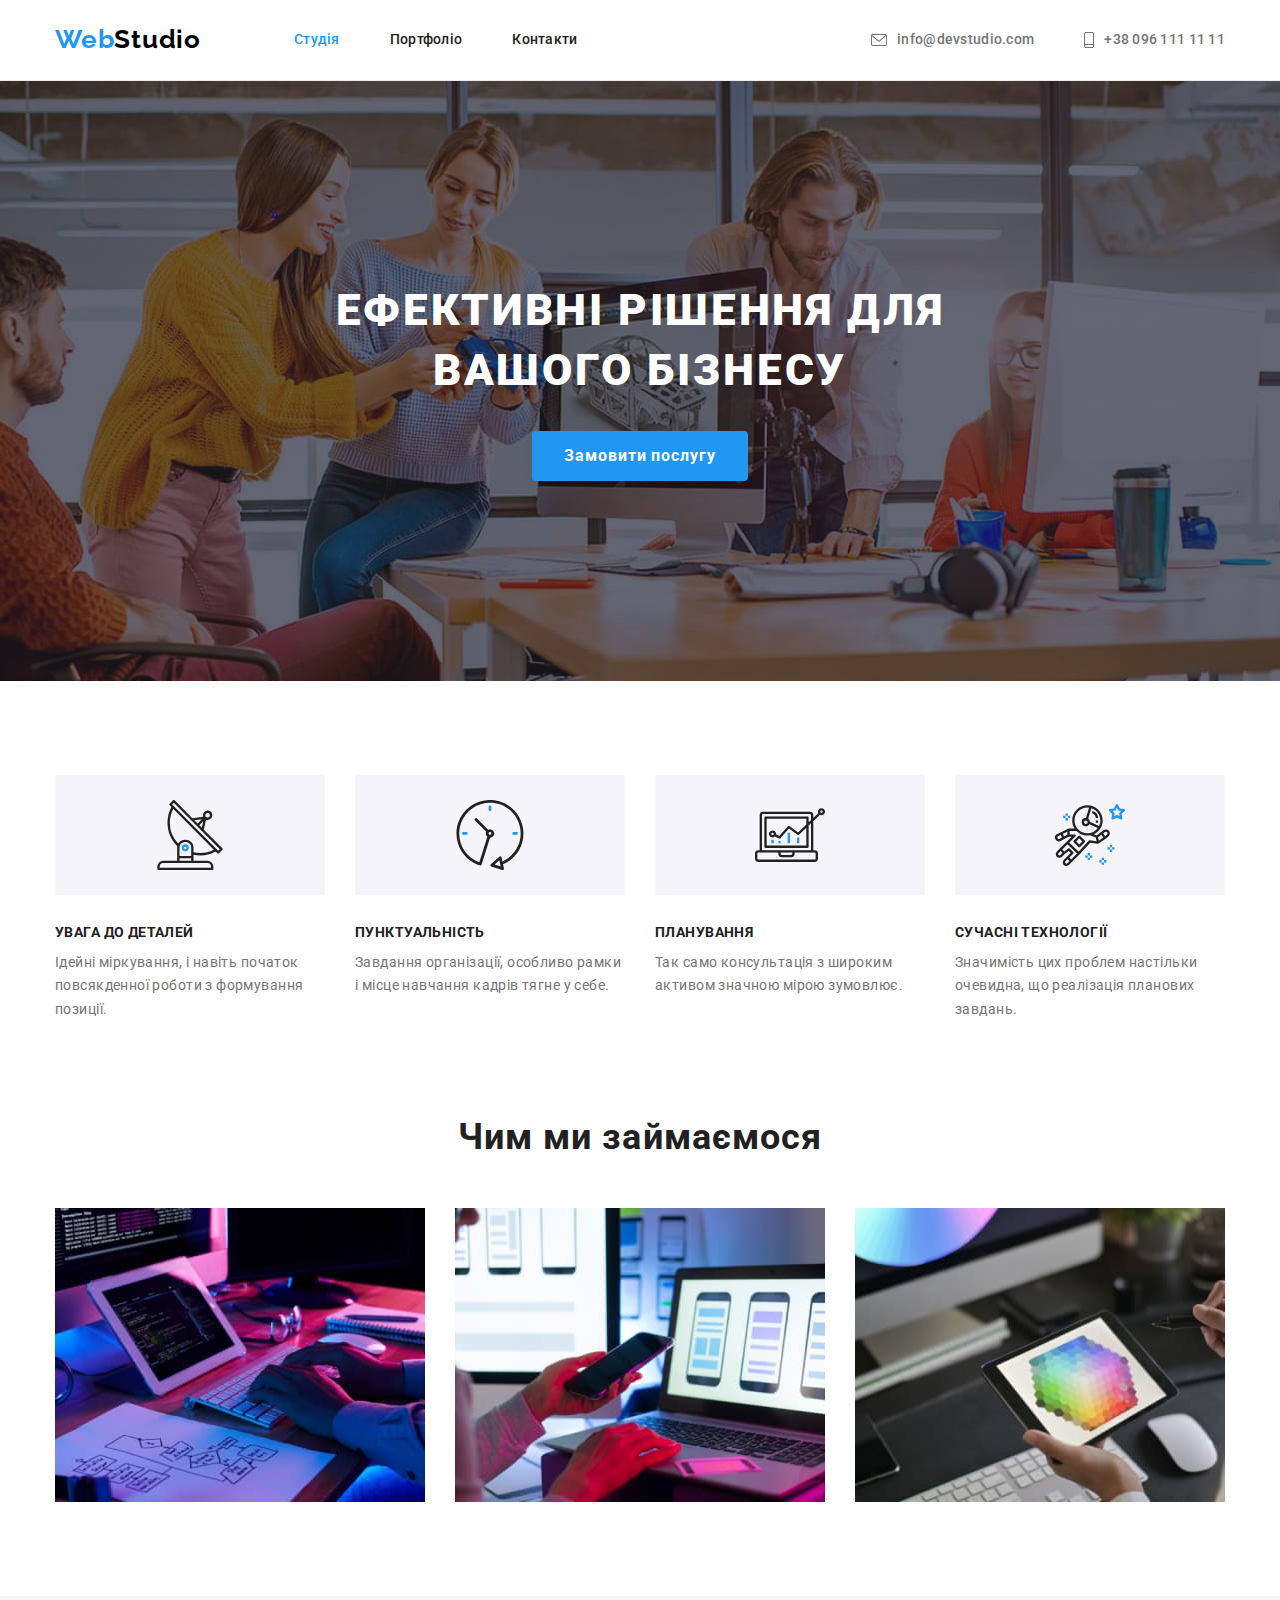
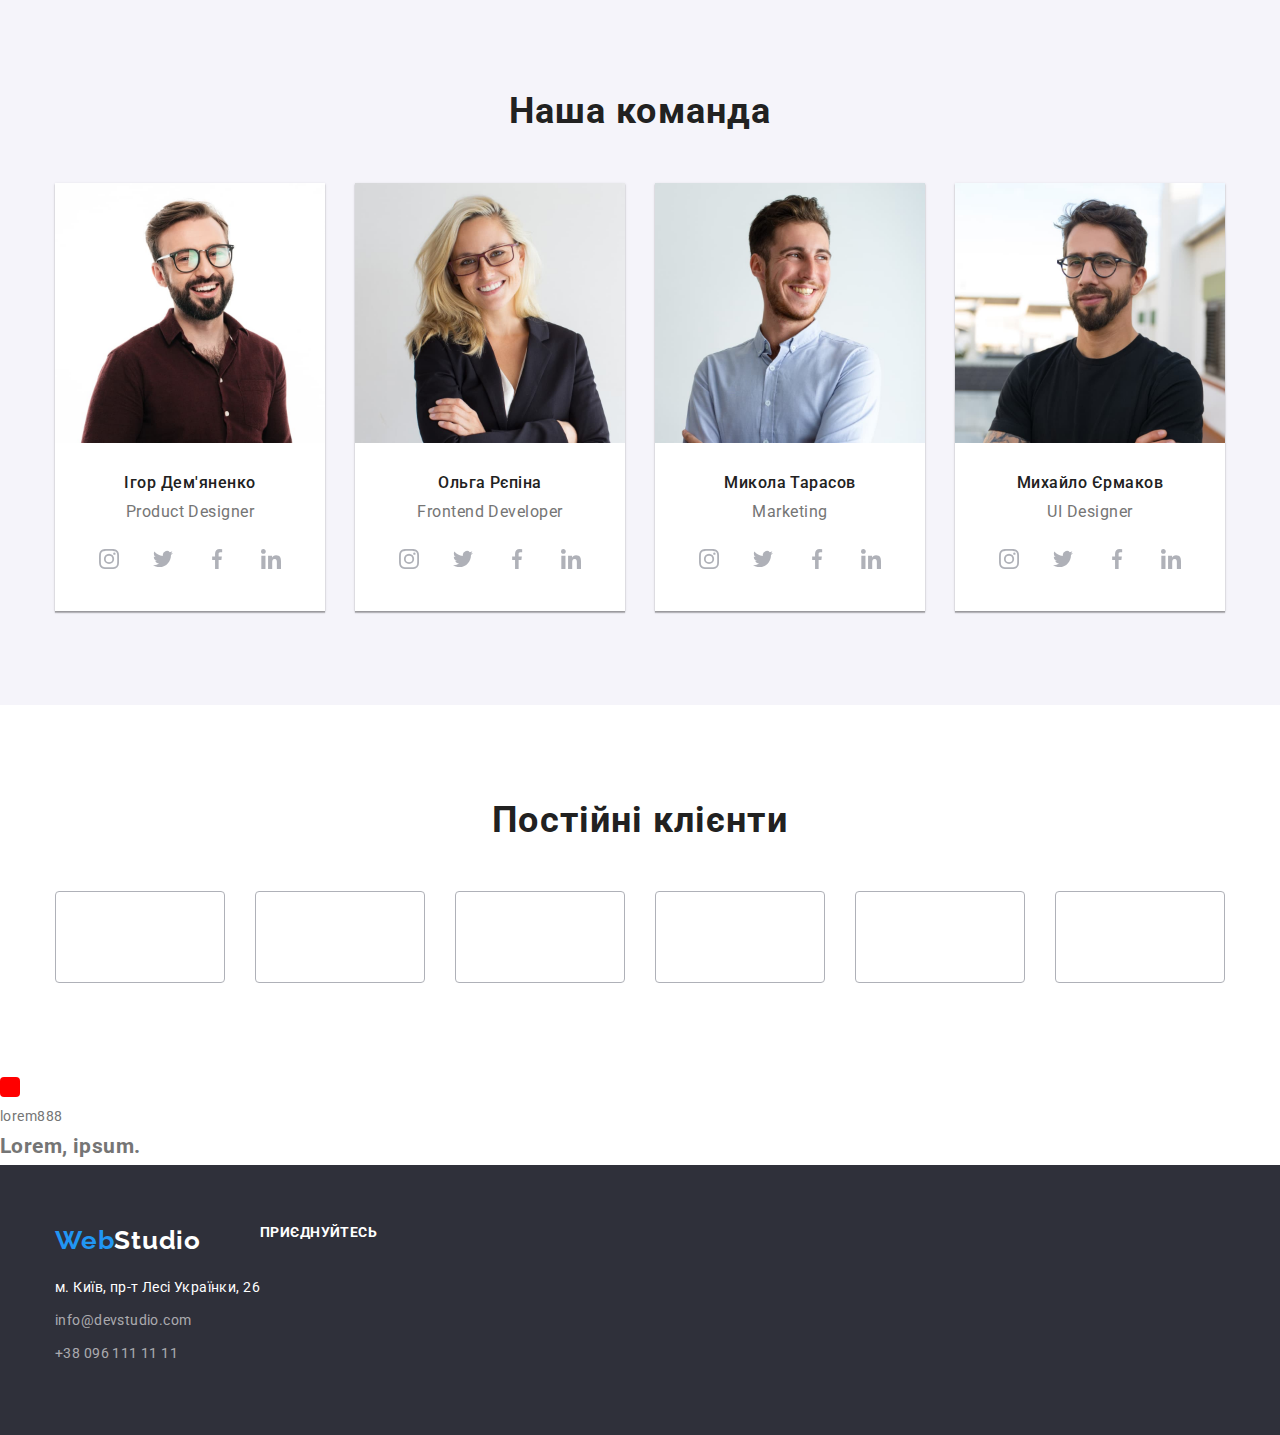
==== index.html @ 23243556 "addad icons for auth-nav" ====
<!DOCTYPE html>
<html lang="uk">
  <head>
    <meta charset="UTF-8" />
    <meta http-equiv="X-UA-Compatible" content="IE=edge" />
    <meta name="viewport" content="width=device-width, initial-scale=1.0" />
    <title>Студія</title>
    <link rel="preconnect" href="https://fonts.googleapis.com" />
    <link rel="preconnect" href="https://fonts.gstatic.com" crossorigin />
    <link
      href="https://fonts.googleapis.com/css2?family=Raleway:wght@700&family=Roboto:wght@400;500;700;900&display=swap"
      rel="stylesheet"
    />
    <link
      rel="stylesheet"
      href="https://cdnjs.cloudflare.com/ajax/libs/modern-normalize/1.1.0/modern-normalize.min.css"
    />
    <link rel="stylesheet" href="./css/styles.css" />
  </head>
  <body class="page">
    <!--Хедер-->
    <header class="header header-section">
      <div class="container">
        <nav class="main-nav">
          <a class="logo" href="./index.html" lang="en"
            ><span class="logo-web">Web</span><span class="logo-studio">Studio</span></a
          >

          <ul class="site-nav">
            <li class="item"><a href="./index.html" class="link current">Студія</a></li>
            <li class="item"><a href="./portfolio.html" class="link">Портфоліо</a></li>
            <li class="item"><a href="" class="link">Контакти</a></li>
          </ul>

          <ul class="auth-nav">
            <li class="item mail">
              <a class="contact" href="mailto:info@devstudio.com"
                >info@devstudio.com
                <svg class="contact-icon" width="16" height="12">
                  <use href="./images/icons.svg#icon-envelope"></use>
                </svg>
              </a>
            </li>
            <li class="item tel">
              <a class="contact" href="tel:+380961111111"
                >+38 096 111 11 11
                <svg class="contact-icon" width="10" height="16">
                  <use href="./images/icons.svg#icon-smartphone"></use>
                </svg>
              </a>
            </li>
          </ul>
        </nav>
      </div>
    </header>

    <main>
      <!--Герой-->
      <section class="hero hero-section">
        <div class="container">
          <h1 class="hero-title">Ефективні рішення для<br />вашого бізнесу</h1>
          <button type="button" class="hero-button">Замовити послугу</button>
        </div>
      </section>
      <!--Переваги-->
      <section class="section">
        <div class="container">
          <h2 class="hidden-title">Чим ми займаємося</h2>

          <ul class="benefits">
            <li class="item">
              <div class="benefits-container">
                <svg class="benefits-icon">
                  <use href="./images/icons.svg#icon-antenna"></use>
                </svg>
              </div>
              <h3 class="li-title-benefits">УВАГА ДО ДЕТАЛЕЙ</h3>
              <p class="p-benefits">
                Ідейні міркування, і навіть початок повсякденної роботи з формування позиції.
              </p>
            </li>
            <li class="item">
              <div class="benefits-container">
                <svg class="benefits-icon">
                  <use href="./images/icons.svg#icon-clock"></use>
                </svg>
              </div>
              <h3 class="li-title-benefits">ПУНКТУАЛЬНІСТЬ</h3>
              <p class="p-benefits">
                Завдання організації, особливо рамки і місце навчання кадрів тягне у себе.
              </p>
            </li>
            <li class="item">
              <div class="benefits-container">
                <svg class="benefits-icon">
                  <use href="./images/icons.svg#icon-diagram"></use>
                </svg>
              </div>
              <h3 class="li-title-benefits">ПЛАНУВАННЯ</h3>
              <p class="p-benefits">
                Так само консультація з широким активом значною мірою зумовлює.
              </p>
            </li>
            <li class="item">
              <div class="benefits-container">
                <svg class="benefits-icon">
                  <use href="./images/icons.svg#icon-astronaut"></use>
                </svg>
              </div>
              <h3 class="li-title-benefits">СУЧАСНІ ТЕХНОЛОГІЇ</h3>
              <p class="p-benefits">
                Значимість цих проблем настільки очевидна, що реалізація планових завдань.
              </p>
            </li>
          </ul>
        </div>
      </section>

      <!--Чим ми займаємося-->
      <section class="section whatwedo">
        <div class="container">
          <h2 class="section-title">Чим ми займаємося</h2>

          <ul class="ul-whatwedo">
            <li class="item">
              <img src="./images/whatwedo1.jpg" alt="робота з кодом" width="370" />
            </li>
            <li class="item">
              <img src="./images/whatwedo2.jpg" alt="робота із смартфоном" width="370" />
            </li>
            <li class="item">
              <img src="./images/whatwedo3.jpg" alt="робота зі стилями" width="370" />
            </li>
          </ul>
        </div>
      </section>
      <!--Команда-->
      <section class="section team">
        <div class="container">
          <h2 class="section-title">Наша команда</h2>

          <ul class="ul-team">
            <li class="item">
              <img class="img-team" src="./images/team1.jpg" alt="Ігор Дем'яненко" width="270" />
              <div class="caption-team">
                <h3 class="li-title-team">Ігор Дем'яненко</h3>
                <p lang="en" class="p-team">Product Designer</p>
                <ul class="team-social">
                  <li class="item">
                    <a class="team-social-link" href="">
                      <svg class="team-social-icon">
                        <use href="./images/icons.svg#icon-instagram"></use>
                      </svg>
                    </a>
                  </li>
                  <li class="item">
                    <a class="team-social-link" href="">
                      <svg class="team-social-icon">
                        <use href="./images/icons.svg#icon-twitter"></use>
                      </svg>
                    </a>
                  </li>
                  <li class="item">
                    <a class="team-social-link" href="">
                      <svg class="team-social-icon">
                        <use href="./images/icons.svg#icon-facebook"></use>
                      </svg>
                    </a>
                  </li>
                  <li class="item">
                    <a class="team-social-link" href="">
                      <svg class="team-social-icon">
                        <use href="./images/icons.svg#icon-linkedin"></use>
                      </svg>
                    </a>
                  </li>
                </ul>
              </div>
            </li>
            <li class="item">
              <img class="img-team" src="./images/team2.jpg" alt="Ольга Рєпіна" width="270" />
              <div class="caption-team">
                <h3 class="li-title-team">Ольга Рєпіна</h3>
                <p lang="en" class="p-team">Frontend Developer</p>
                <ul class="team-social">
                  <li class="item">
                    <a class="team-social-link" href="">
                      <svg class="team-social-icon">
                        <use href="./images/icons.svg#icon-instagram"></use>
                      </svg>
                    </a>
                  </li>
                  <li class="item">
                    <a class="team-social-link" href="">
                      <svg class="team-social-icon">
                        <use href="./images/icons.svg#icon-twitter"></use>
                      </svg>
                    </a>
                  </li>
                  <li class="item">
                    <a class="team-social-link" href="">
                      <svg class="team-social-icon">
                        <use href="./images/icons.svg#icon-facebook"></use>
                      </svg>
                    </a>
                  </li>
                  <li class="item">
                    <a class="team-social-link" href="">
                      <svg class="team-social-icon">
                        <use href="./images/icons.svg#icon-linkedin"></use>
                      </svg>
                    </a>
                  </li>
                </ul>
              </div>
            </li>
            <li class="item">
              <img class="img-team" src="./images/team3.jpg" alt="Микола Тарасов" width="270" />
              <div class="caption-team">
                <h3 class="li-title-team">Микола Тарасов</h3>
                <p lang="en" class="p-team">Marketing</p>
                <ul class="team-social">
                  <li class="item">
                    <a class="team-social-link" href="">
                      <svg class="team-social-icon">
                        <use href="./images/icons.svg#icon-instagram"></use>
                      </svg>
                    </a>
                  </li>
                  <li class="item">
                    <a class="team-social-link" href="">
                      <svg class="team-social-icon">
                        <use href="./images/icons.svg#icon-twitter"></use>
                      </svg>
                    </a>
                  </li>
                  <li class="item">
                    <a class="team-social-link" href="">
                      <svg class="team-social-icon">
                        <use href="./images/icons.svg#icon-facebook"></use>
                      </svg>
                    </a>
                  </li>
                  <li class="item">
                    <a class="team-social-link" href="">
                      <svg class="team-social-icon">
                        <use href="./images/icons.svg#icon-linkedin"></use>
                      </svg>
                    </a>
                  </li>
                </ul>
              </div>
            </li>
            <li class="item">
              <img class="img-team" src="./images/team4.jpg" alt="Михайло Єрмаков" width="270" />
              <div class="caption-team">
                <h3 class="li-title-team">Михайло Єрмаков</h3>
                <p lang="en" class="p-team">UI Designer</p>
                <ul class="team-social">
                  <li class="item">
                    <a class="team-social-link" href="">
                      <svg class="team-social-icon">
                        <use href="./images/icons.svg#icon-instagram"></use>
                      </svg>
                    </a>
                  </li>
                  <li class="item">
                    <a class="team-social-link" href="">
                      <svg class="team-social-icon">
                        <use href="./images/icons.svg#icon-twitter"></use>
                      </svg>
                    </a>
                  </li>
                  <li class="item">
                    <a class="team-social-link" href="">
                      <svg class="team-social-icon">
                        <use href="./images/icons.svg#icon-facebook"></use>
                      </svg>
                    </a>
                  </li>
                  <li class="item">
                    <a class="team-social-link" href="">
                      <svg class="team-social-icon">
                        <use href="./images/icons.svg#icon-linkedin"></use>
                      </svg>
                    </a>
                  </li>
                </ul>
              </div>
            </li>
          </ul>
        </div>
      </section>

      <!-- Клієнти -->
      <section class="section clients">
        <div class="container">
          <h2 class="section-title">Постійні клієнти</h2>

          <ul class="clients">
            <li class="item">
              <div class="client-icons"></div>
            </li>
            <li class="item">
              <div class="client-icons"></div>
            </li>
            <li class="item">
              <div class="client-icons"></div>
            </li>
            <li class="item">
              <div class="client-icons"></div>
            </li>
            <li class="item">
              <div class="client-icons"></div>
            </li>
            <li class="item">
              <div class="client-icons"></div>
            </li>
          </ul>
        </div>
      </section>
      <section>
        <ul>
          <li class="list-item">
            <p>lorem888</p>
            <h2>Lorem, ipsum.</h2>
          </li>
          <li></li>
          <li></li>
        </ul>
      </section>
    </main>
    <!--Футер-->
    <footer class="footer footer-section">
      <div class="container">
        <div class="footer-contacts">
          <div class="footer-logo">
            <a href="./index.html" lang="en" class="logo"
              ><span class="logo-web">Web</span><span class="logo-studio-footer">Studio</span></a
            >
          </div>

          <address class="address">
            <ul class="ul-address">
              <li class="item">
                <a
                  href="https://goo.gl/maps/Q6ArQmT78m7rw5YP6"
                  class="link-map"
                  target="_blank"
                  rel="noopener noreferrer"
                  >м. Київ, пр-т Лесі Українки, 26</a
                >
              </li>
              <li class="item">
                <a href="mailto:info@devstudio.com" class="address-link">info@devstudio.com</a>
              </li>
              <li class="item">
                <a href="tel:+380961111111" class="address-link">+38 096 111 11 11</a>
              </li>
            </ul>
          </address>
        </div>
        <div class="footer-social">
          <p class="p-footer-social">приєднуйтесь</p>
          <ul>
            <li><a href=""></a></li>
            <li><a href=""></a></li>
            <li><a href=""></a></li>
            <li><a href=""></a></li>
          </ul>
        </div>
      </div>
    </footer>
  </body>
</html>
---- css/styles.css ----
:root {
    --primary-text-color: #757575;
    --tittle-text-color: #212121;
    --primary-bg-color: #F5F5F5;
    --secondary-bg-color: #F5F4FA;
    --third-bg-color: #2F303A;
    --accent-color: #2196F3;
}

.page{
    color: var(--primary-text-color);
    font-family: Roboto, sans-serif;
    font-weight: 400;
    font-size: 14px;
    line-height: 1.71;
    letter-spacing: 0.03em;
}

ul {
    list-style: none;
    padding: 0;
    margin: 0;
}

a {
    text-decoration: none;
    color: inherit;
}

h1,h2,h3,h4,h5,h6 {
    margin: 0;
}

p {
    margin: 0;
}

address {
    font-style: normal;
}

button {
    padding: 0;
    margin: 0;

    font-family: inherit;
}

img {
    display: block;
    max-width: 100%;
    height: auto;
}

.container {
    margin: 0 auto;
    max-width: 1200px;
    padding: 0 15px;
    /* outline: 2px solid tomato; */
}

/* стилізація хедера */

.header {
    background-color: #FFFFFF;
    border-bottom: 1px solid #ECECEC;;
}

.header-section {
    padding-top: 24px;
    padding-bottom: 24px;
}

/* стилізація лого */

.logo {
    text-decoration: none;
}

.logo-web {
    color: var(--accent-color);
    font-family: 'Raleway', sans-serif;
    font-weight: 700;
    font-size: 26px;
    line-height: 1.2;
    letter-spacing: 0.03em;
}

.logo-studio {
    color: #000000;
    font-family: 'Raleway', sans-serif;
    font-weight: 700;
    font-size: 26px;
    line-height: 1.2;
    letter-spacing: 0.03em;
}

.logo-studio-footer {
    color: #FFFFFF;
    font-family: 'Raleway', sans-serif;
    font-weight: 700;
    font-size: 26px;
    line-height: 1.2;
    letter-spacing: 0.03em;
}

/* стилізація навігації */



.site-nav {
    display:flex;
    margin-left: 93px;
}

.main-nav {
    display: flex;
    align-items: center;
}

/* .site-nav .item:not(:last-child) {
    margin-right: 50px;
} дає такий-же ефект */

.site-nav .item +.item {
    margin-left: 50px;
}

.site-nav .link {
    display: block;
    padding-top: 7px;
    padding-bottom: 7px;

    color: var(--tittle-text-color);
    font-weight: 500;
    font-size: 14px;
    line-height: 1.14;
    letter-spacing: 0.02em;
    text-decoration: none;
}

.site-nav .link:hover,
.site-nav .link:focus {
    color: var(--accent-color);
}

.site-nav .link.current {
    color: var(--accent-color);
}

/* Авторизація */

.auth-nav {
    display: flex;
    margin-left: auto;
}

.auth-nav>.item {
    display: flex;
}

.auth-nav .item +.item {
    margin-left: 50px;
}

.contact {
    color: var(--primary-text-color);
    font-weight: 500;
    font-size: 14px;
    line-height: 1.14;
    letter-spacing: 0.02em;
    text-decoration: none;
    
    display: flex;
    align-items: center;
    flex-direction: row-reverse;
    padding-top: 7px;
    padding-bottom: 7px;
}

.contact:hover,
.contact:focus {
    color: var(--accent-color);
}

.contact-icon {
    margin-right: 10px;
    fill: currentColor;
}



/* .contact-icon:hover,
.contact-icon:focus {
    fill: currentColor
} */
/* .mail::before {
    display: inline-block;
    content: '';
    width: 20px;
    height: 20px;
    background-color: red;
   background-image: url(../images/icons.svg#icon-envelope); 
} */

/* герой */

.hero {
    text-align: center;

    background-color: var(--third-bg-color);
    background-image: linear-gradient(
        to right, rgba(47, 48, 58, 0.4), rgba(47, 48, 58, 0.4)), url("../images/hero.jpg");
    background-position: center;
}

.hero-section {
    padding-top: 200px;
    padding-bottom: 200px;
}

.hero-title {
    margin-top: 0;
    margin-bottom: 30px;
    
    color: #FFFFFF;
    font-weight: 900;
    font-size: 44px;
    line-height: 1.36;
    letter-spacing: 0.06em;
    text-align: center;
    text-transform: uppercase;
}


/* приховані заголовки */

.hidden-title {
    position: absolute;
    white-space: nowrap;
    width: 1px;
    height: 1px;
    overflow: hidden;
    border: 0;
    padding: 0;
    clip: rect(0 0 0 0);
    clip-path: inset(50%);
    margin: -1px;
}

/* секції */

.section {
    padding-top: 94px;
    padding-bottom: 94px;
}

.whatwedo {
    padding-top: 0;
}

.ul-whatwedo {
    display: flex;
}

.ul-whatwedo .item + .item {
    margin-left: 30px;
}

.team {
    padding-top: 94px;
    background-color: var(--secondary-bg-color);
}

.benefits {
    display: flex;
}

.benefits .item {
    width: 270px;
}

.benefits-container {
    display: flex;
    justify-content: center;
    align-items: center;
    height: 120px;
    margin-bottom: 30px;
    background-color: var(--secondary-bg-color);
    /* outline: 1px solid red; */
}

.benefits-icon {
    width: 70px;
    height: 70px;
}

.benefits .item + .item {
    margin-left: 30px;
}

.li-title-benefits {
    margin-top: 0;
    margin-bottom: 10px;
    
    color: var(--tittle-text-color);
    font-weight: 700;
    font-size: 14px;
    line-height: 1.14;
    letter-spacing: 0.03em;
    text-transform: uppercase;
}

.section-title {
    margin-top: 0;
    margin-bottom: 50px;

    color: var(--tittle-text-color);
    font-weight: 700;
    font-size: 36px;
    line-height: 1.17;
    letter-spacing: 0.03em;
    text-align: center;
}

.p-benefits {
    margin-top: 0;
    margin-bottom: 0;
}

.ul-team {
    display: flex;
}

.ul-team > .item {
    background-color: #FFFFFF;
    box-shadow: 0px 1px 3px rgba(0, 0, 0, 0.12), 0px 1px 1px rgba(0, 0, 0, 0.14), 0px 2px 1px rgba(0, 0, 0, 0.2);
}

.ul-team .item + .item {
    margin-left: 30px;
}

.caption-team {
    padding-top: 30px;
    padding-bottom: 30px;
}

.li-title-team {
    margin-bottom: 10px;
    text-align: center;

    color: var(--tittle-text-color);
    font-weight: 500;
    font-size: 16px;
    line-height: 1.19;
    letter-spacing: 0.03em;
}

.p-team {
    text-align: center;
    margin-bottom: 16px;

    font-size: 16px;
    line-height: 1.19;
    letter-spacing: 0.03em;
}

.team-social {
    display: flex;
    justify-content: center;
    /* outline:1px solid tomato; */
}

.team-social .item+.item {
    margin-left: 10px;
}

.team-social-link {
   display: flex;
   justify-content: center;
   align-items: center;
   width: 44px;
   height: 44px;
   border-radius: 50%;
   color: #AFB1B8;
}

.team-social-link:hover,
.team-social-link:focus {
    background-color: var(--accent-color);
    color: #FFFFFF;
}

.team-social-icon {
    width: 20px;
    height: 20px;
    fill: currentColor;
}

.clients {
    display: flex;
}

.clients .item + .item {
    margin-left: 30px;
}

.client-icons {
    box-sizing: border-box;
    border: 1px solid #AFB1B8;
    width: 170px;
    height: 92px;
    border-radius: 4px;
}

/* Стилізація галереї на сторінці Портфоліо */

.ul-portfolio {
    display: flex;
    flex-wrap: wrap;
    gap: 30px;
}

.ul-portfolio .item {
    flex-basis: calc((100% - 60px) / 3);
}

.li-title-portfolio {
    margin-bottom: 4px;

    color: var(--tittle-text-color);
    font-weight: 700;
    font-size: 18px;
    line-height: 2;
    letter-spacing: 0.06em;
}

.p-portfolio {
    margin-top: 0;
    margin-bottom: 0;
    
    font-weight: 400;
    font-size: 16px;
    line-height: 1.88;
    letter-spacing: 0.03em;
}

.port-card {
    display: flex;
    flex-direction: column;

}

.port-card > img {
    flex-grow: 1;
}

.port-card:hover {
    box-shadow: 0px 1px 1px rgba(0, 0, 0, 0.12), 0px 4px 4px rgba(0, 0, 0, 0.06), 1px 4px 6px rgba(0, 0, 0, 0.16);
}

.port-card > .port-card-footer {
    background-color: FFFFFF;
    border-right: 1px solid #EEEEEE;
    border-bottom: 1px solid #EEEEEE;
    border-left: 1px solid #EEEEEE;
    padding-top: 20px;
    padding-right: 24px;
    padding-bottom: 20px;
    padding-left: 24px;
}

/* Кнопки */

.hero-button {
    padding: 10px 32px;
    min-width: 216px;
    height: 50px;
    
    background-color: var(--accent-color);
    text-align: center;
    border-radius: 4px;
    border: none;
    color: #FFFFFF;
    font-family: inherit;
    font-weight: 700;
    font-size: 16px;
    line-height: 1.9;
    letter-spacing: 0.06em;
}

.hero-button:hover,
.hero-button:focus {
    cursor: pointer;
}

.port-button {
    padding: 6px 22px;

    background-color: var(--secondary-bg-color);
    color: var(--tittle-text-color);
    font-family: inherit;
    font-weight: 500;
    font-size: 16px;
    line-height: 1.63;
    letter-spacing: 0.03em;
    border-radius: 4px;
    border: none;
}

.port-button:hover,
.port-button:focus {
    background-color: var(--accent-color);
    color: #FFFFFF;
    cursor: pointer;
    box-shadow: 0px 3px 1px rgba(0, 0, 0, 0.1), 0px 1px 2px rgba(0, 0, 0, 0.08), 0px 2px 2px rgba(0, 0, 0, 0.12);
}

.port-button-list {
    display: flex;
    justify-content: center;
    margin-bottom: 50px;
}

.port-button-list .item + .item {
    margin-left: 8px;
}


/* футер */

.footer {
    padding-top: 60px;
    padding-bottom: 60px;

    background-color: var(--third-bg-color);
}

.footer-logo {
   margin-bottom: 20px; 
}

.ul-address > .item {
    margin-bottom: 9px;
}

.address-link {
    color: rgba(255, 255, 255, 0.6);
    font-style: normal;
    text-decoration: none;
}



.link-map {
    color: #FFFFFF;
    font-style: normal;
    text-decoration: none;
}

.link-map:hover,
.link-map:focus {
    color: var(--accent-color);
}

.address-link:hover,
.address-link:focus {
    color: var(--accent-color);
}

.footer-section {
    padding-top: 60px;
    padding-bottom: 60px;;
}

.footer-section>.container {
    display: flex;
}

.p-footer-social {
    color: #FFFFFF;
    font-weight: 700;
    font-size: 14px;
    line-height: 1.14;
    letter-spacing: 0.03em;
    text-transform: uppercase;
}

.list-item::before {
    content: '';
    display: inline-block;
    width: 20px;
    height: 20px;
    background-color: red;
    border-radius: 4px;
}
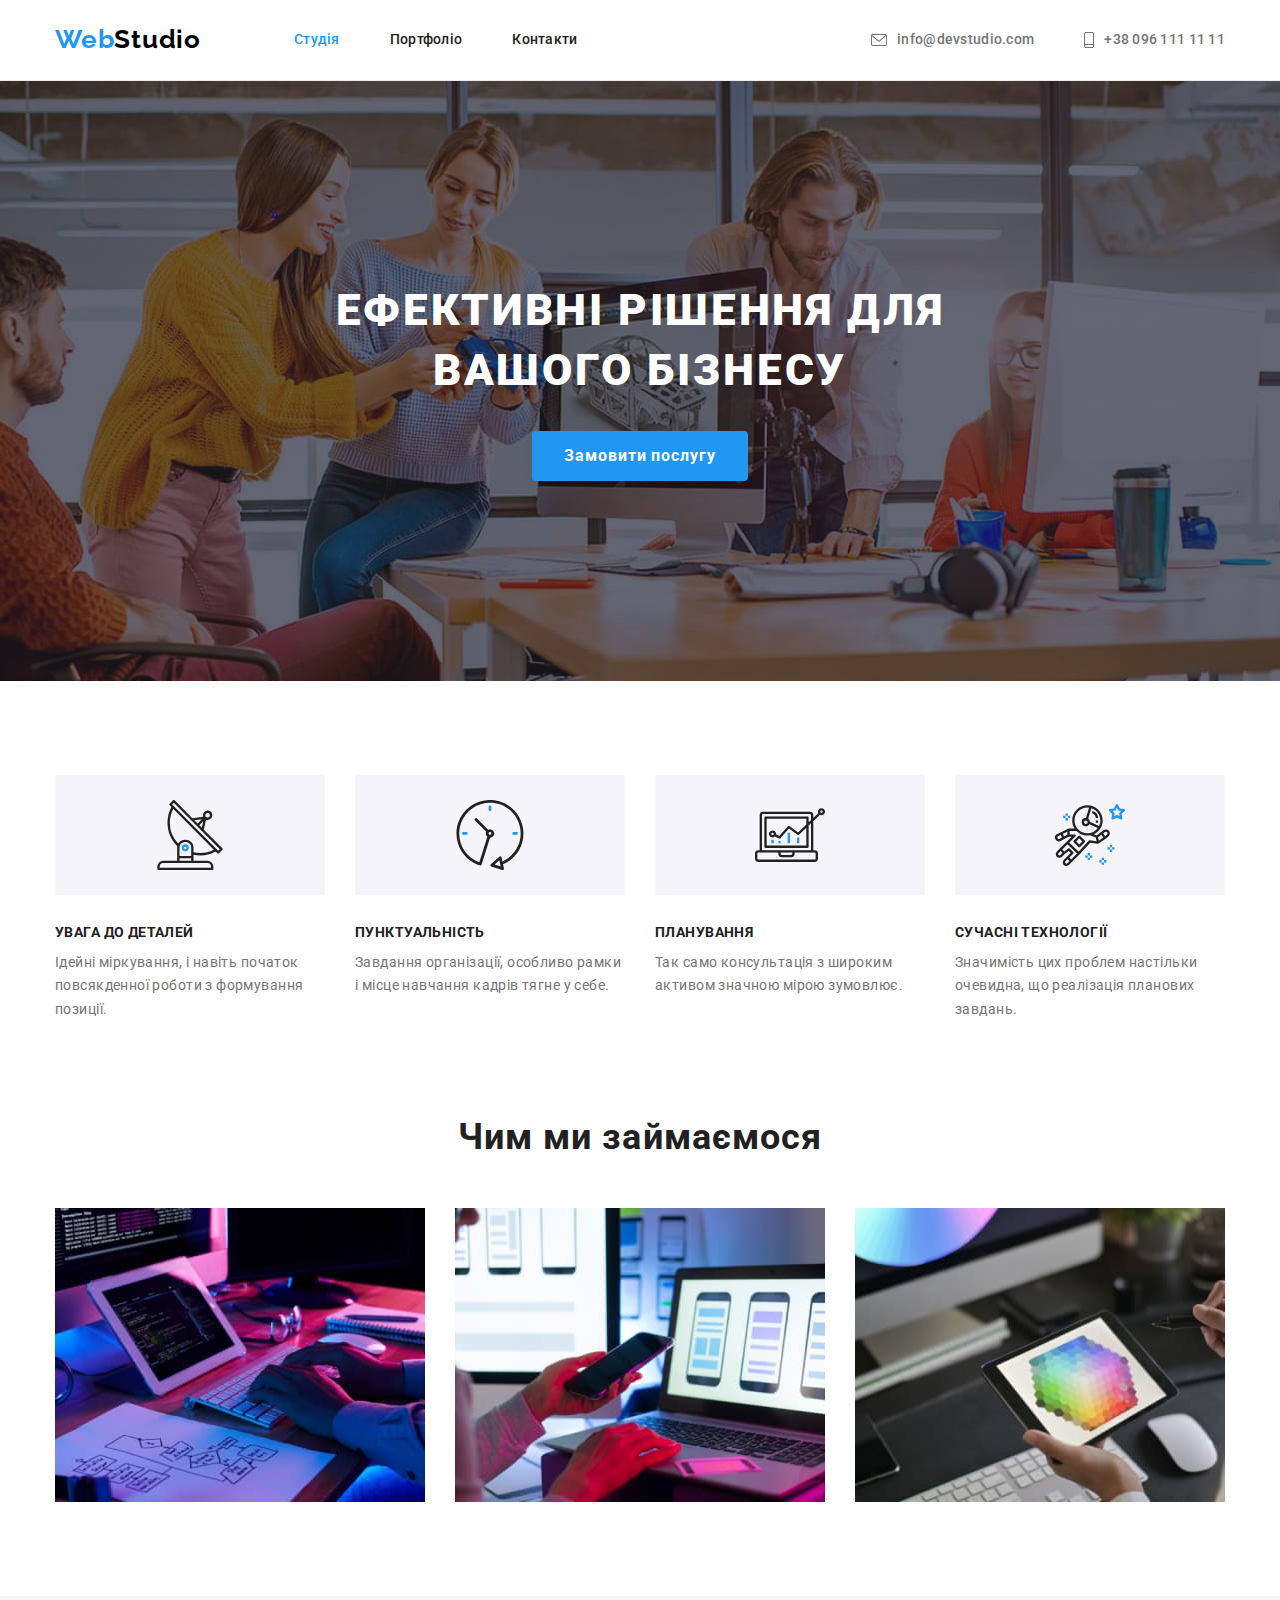
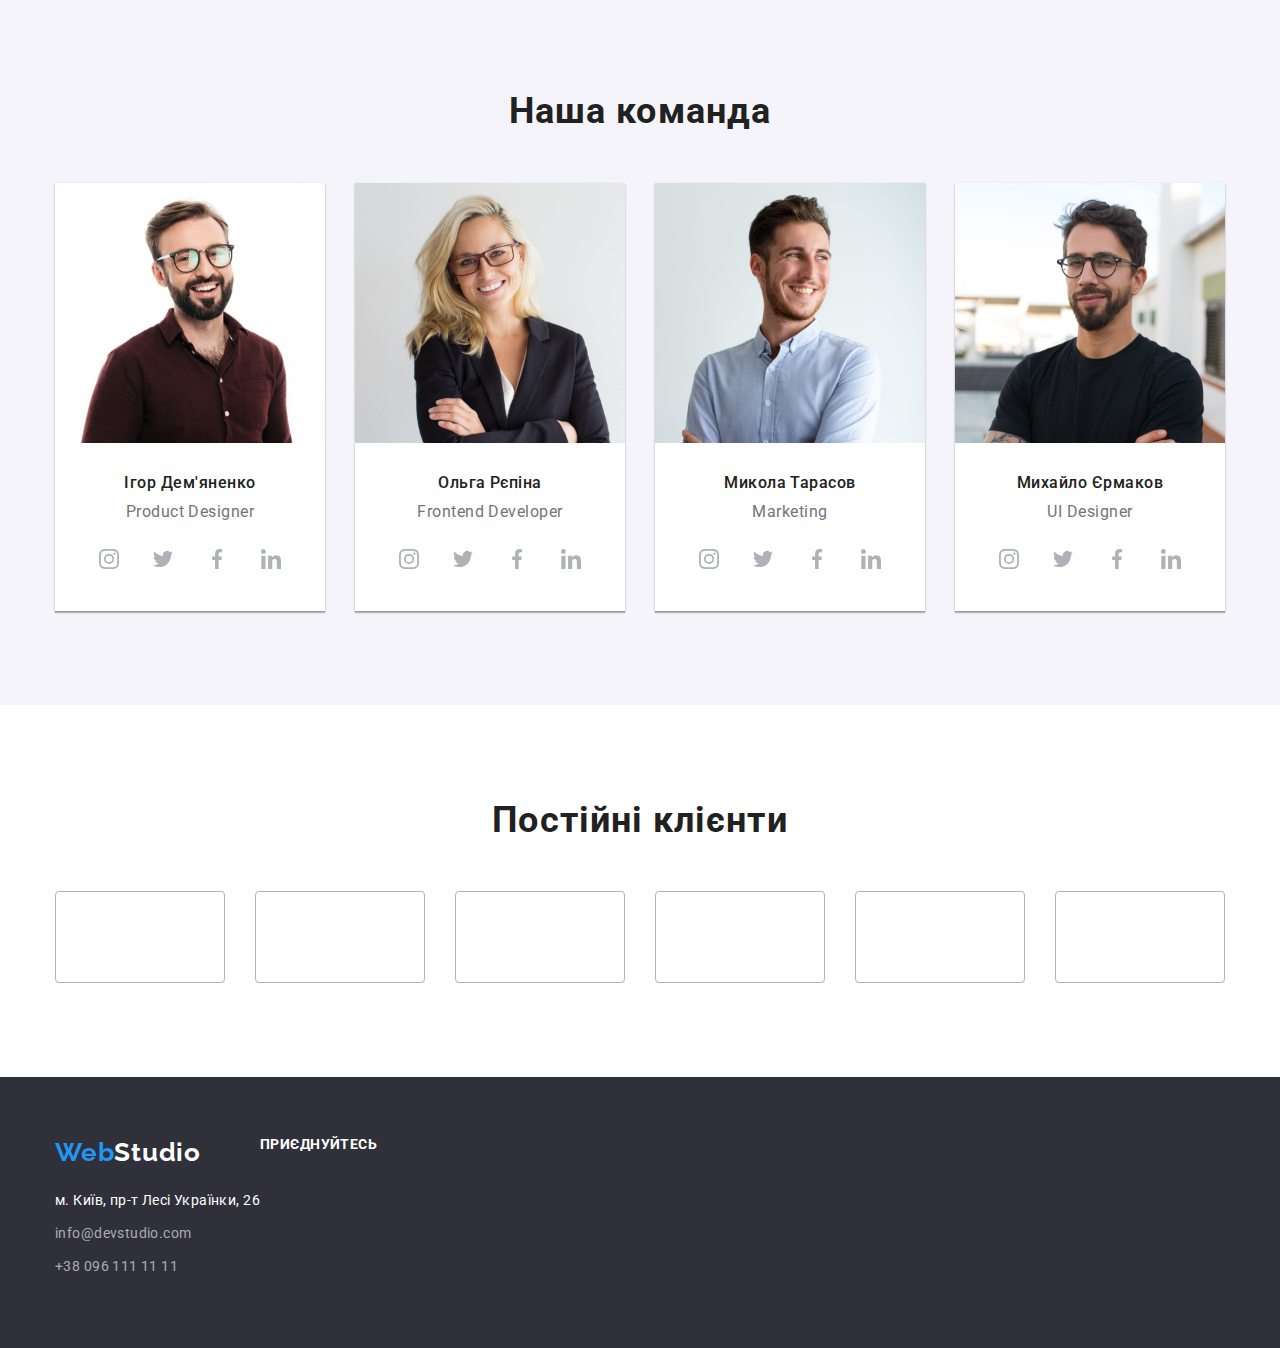
==== commit a7d8c6bc: "added sizes to svgs" ====
--- a/index.html
+++ b/index.html
@@ -70,7 +70,7 @@
           <ul class="benefits">
             <li class="item">
               <div class="benefits-container">
-                <svg class="benefits-icon">
+                <svg class="benefits-icon" width="70" height="70">
                   <use href="./images/icons.svg#icon-antenna"></use>
                 </svg>
               </div>
@@ -81,7 +81,7 @@
             </li>
             <li class="item">
               <div class="benefits-container">
-                <svg class="benefits-icon">
+                <svg class="benefits-icon" width="70" height="70">
                   <use href="./images/icons.svg#icon-clock"></use>
                 </svg>
               </div>
@@ -92,7 +92,7 @@
             </li>
             <li class="item">
               <div class="benefits-container">
-                <svg class="benefits-icon">
+                <svg class="benefits-icon" width="70" height="70">
                   <use href="./images/icons.svg#icon-diagram"></use>
                 </svg>
               </div>
@@ -103,7 +103,7 @@
             </li>
             <li class="item">
               <div class="benefits-container">
-                <svg class="benefits-icon">
+                <svg class="benefits-icon" width="70" height="70">
                   <use href="./images/icons.svg#icon-astronaut"></use>
                 </svg>
               </div>
@@ -148,28 +148,28 @@
                 <ul class="team-social">
                   <li class="item">
                     <a class="team-social-link" href="">
-                      <svg class="team-social-icon">
+                      <svg class="team-social-icon" width="20" height="20">
                         <use href="./images/icons.svg#icon-instagram"></use>
                       </svg>
                     </a>
                   </li>
                   <li class="item">
                     <a class="team-social-link" href="">
-                      <svg class="team-social-icon">
+                      <svg class="team-social-icon" width="20" height="20">
                         <use href="./images/icons.svg#icon-twitter"></use>
                       </svg>
                     </a>
                   </li>
                   <li class="item">
                     <a class="team-social-link" href="">
-                      <svg class="team-social-icon">
+                      <svg class="team-social-icon" width="20" height="20">
                         <use href="./images/icons.svg#icon-facebook"></use>
                       </svg>
                     </a>
                   </li>
                   <li class="item">
                     <a class="team-social-link" href="">
-                      <svg class="team-social-icon">
+                      <svg class="team-social-icon" width="20" height="20">
                         <use href="./images/icons.svg#icon-linkedin"></use>
                       </svg>
                     </a>
@@ -185,28 +185,28 @@
                 <ul class="team-social">
                   <li class="item">
                     <a class="team-social-link" href="">
-                      <svg class="team-social-icon">
+                      <svg class="team-social-icon" width="20" height="20">
                         <use href="./images/icons.svg#icon-instagram"></use>
                       </svg>
                     </a>
                   </li>
                   <li class="item">
                     <a class="team-social-link" href="">
-                      <svg class="team-social-icon">
+                      <svg class="team-social-icon" width="20" height="20">
                         <use href="./images/icons.svg#icon-twitter"></use>
                       </svg>
                     </a>
                   </li>
                   <li class="item">
                     <a class="team-social-link" href="">
-                      <svg class="team-social-icon">
+                      <svg class="team-social-icon" width="20" height="20">
                         <use href="./images/icons.svg#icon-facebook"></use>
                       </svg>
                     </a>
                   </li>
                   <li class="item">
                     <a class="team-social-link" href="">
-                      <svg class="team-social-icon">
+                      <svg class="team-social-icon" width="20" height="20">
                         <use href="./images/icons.svg#icon-linkedin"></use>
                       </svg>
                     </a>
@@ -222,28 +222,28 @@
                 <ul class="team-social">
                   <li class="item">
                     <a class="team-social-link" href="">
-                      <svg class="team-social-icon">
+                      <svg class="team-social-icon" width="20" height="20">
                         <use href="./images/icons.svg#icon-instagram"></use>
                       </svg>
                     </a>
                   </li>
                   <li class="item">
                     <a class="team-social-link" href="">
-                      <svg class="team-social-icon">
+                      <svg class="team-social-icon" width="20" height="20">
                         <use href="./images/icons.svg#icon-twitter"></use>
                       </svg>
                     </a>
                   </li>
                   <li class="item">
                     <a class="team-social-link" href="">
-                      <svg class="team-social-icon">
+                      <svg class="team-social-icon" width="20" height="20">
                         <use href="./images/icons.svg#icon-facebook"></use>
                       </svg>
                     </a>
                   </li>
                   <li class="item">
                     <a class="team-social-link" href="">
-                      <svg class="team-social-icon">
+                      <svg class="team-social-icon" width="20" height="20">
                         <use href="./images/icons.svg#icon-linkedin"></use>
                       </svg>
                     </a>
@@ -259,28 +259,28 @@
                 <ul class="team-social">
                   <li class="item">
                     <a class="team-social-link" href="">
-                      <svg class="team-social-icon">
+                      <svg class="team-social-icon" width="20" height="20">
                         <use href="./images/icons.svg#icon-instagram"></use>
                       </svg>
                     </a>
                   </li>
                   <li class="item">
                     <a class="team-social-link" href="">
-                      <svg class="team-social-icon">
+                      <svg class="team-social-icon" width="20" height="20">
                         <use href="./images/icons.svg#icon-twitter"></use>
                       </svg>
                     </a>
                   </li>
                   <li class="item">
                     <a class="team-social-link" href="">
-                      <svg class="team-social-icon">
+                      <svg class="team-social-icon" width="20" height="20">
                         <use href="./images/icons.svg#icon-facebook"></use>
                       </svg>
                     </a>
                   </li>
                   <li class="item">
                     <a class="team-social-link" href="">
-                      <svg class="team-social-icon">
+                      <svg class="team-social-icon" width="20" height="20">
                         <use href="./images/icons.svg#icon-linkedin"></use>
                       </svg>
                     </a>
@@ -318,16 +318,6 @@
             </li>
           </ul>
         </div>
-      </section>
-      <section>
-        <ul>
-          <li class="list-item">
-            <p>lorem888</p>
-            <h2>Lorem, ipsum.</h2>
-          </li>
-          <li></li>
-          <li></li>
-        </ul>
       </section>
     </main>
     <!--Футер-->
--- a/css/styles.css
+++ b/css/styles.css
@@ -290,10 +290,10 @@
     /* outline: 1px solid red; */
 }
 
-.benefits-icon {
+/* .benefits-icon {
     width: 70px;
     height: 70px;
-}
+} */
 
 .benefits .item + .item {
     margin-left: 30px;
@@ -393,8 +393,6 @@
 }
 
 .team-social-icon {
-    width: 20px;
-    height: 20px;
     fill: currentColor;
 }
 
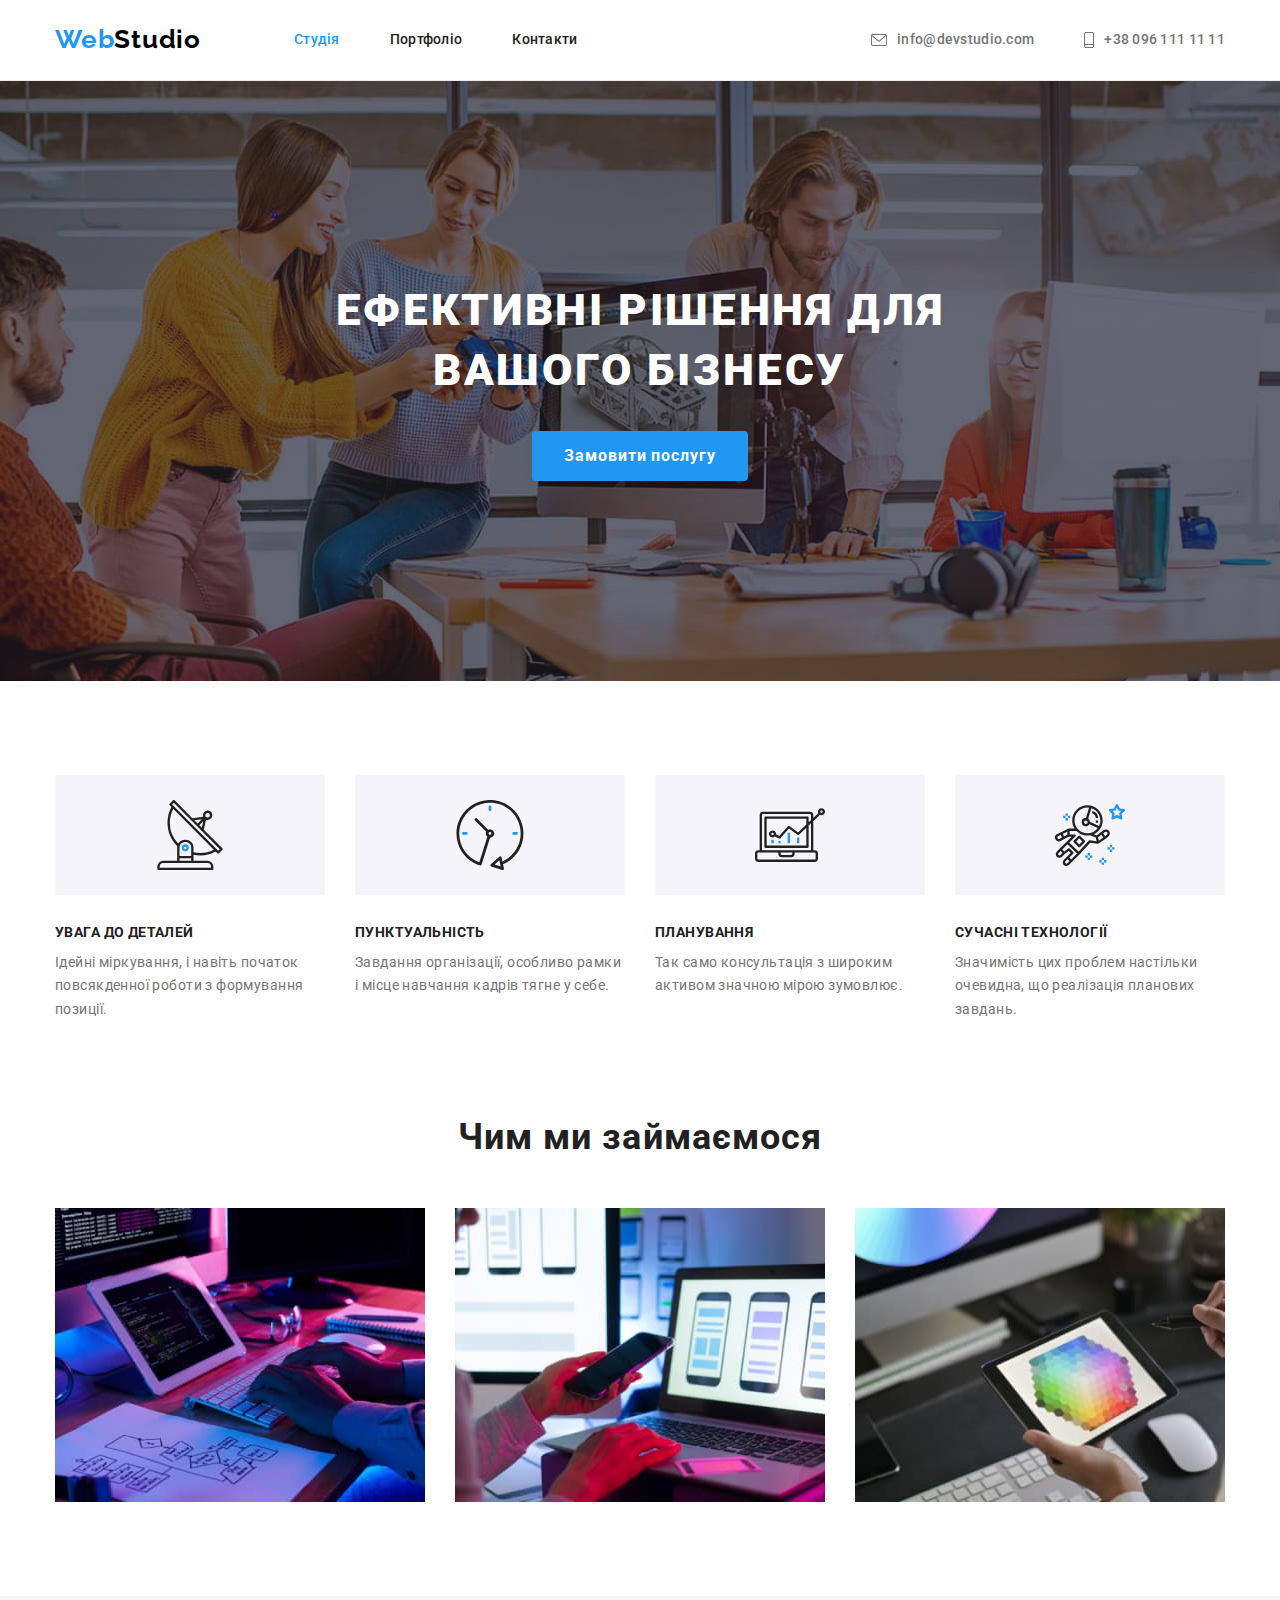
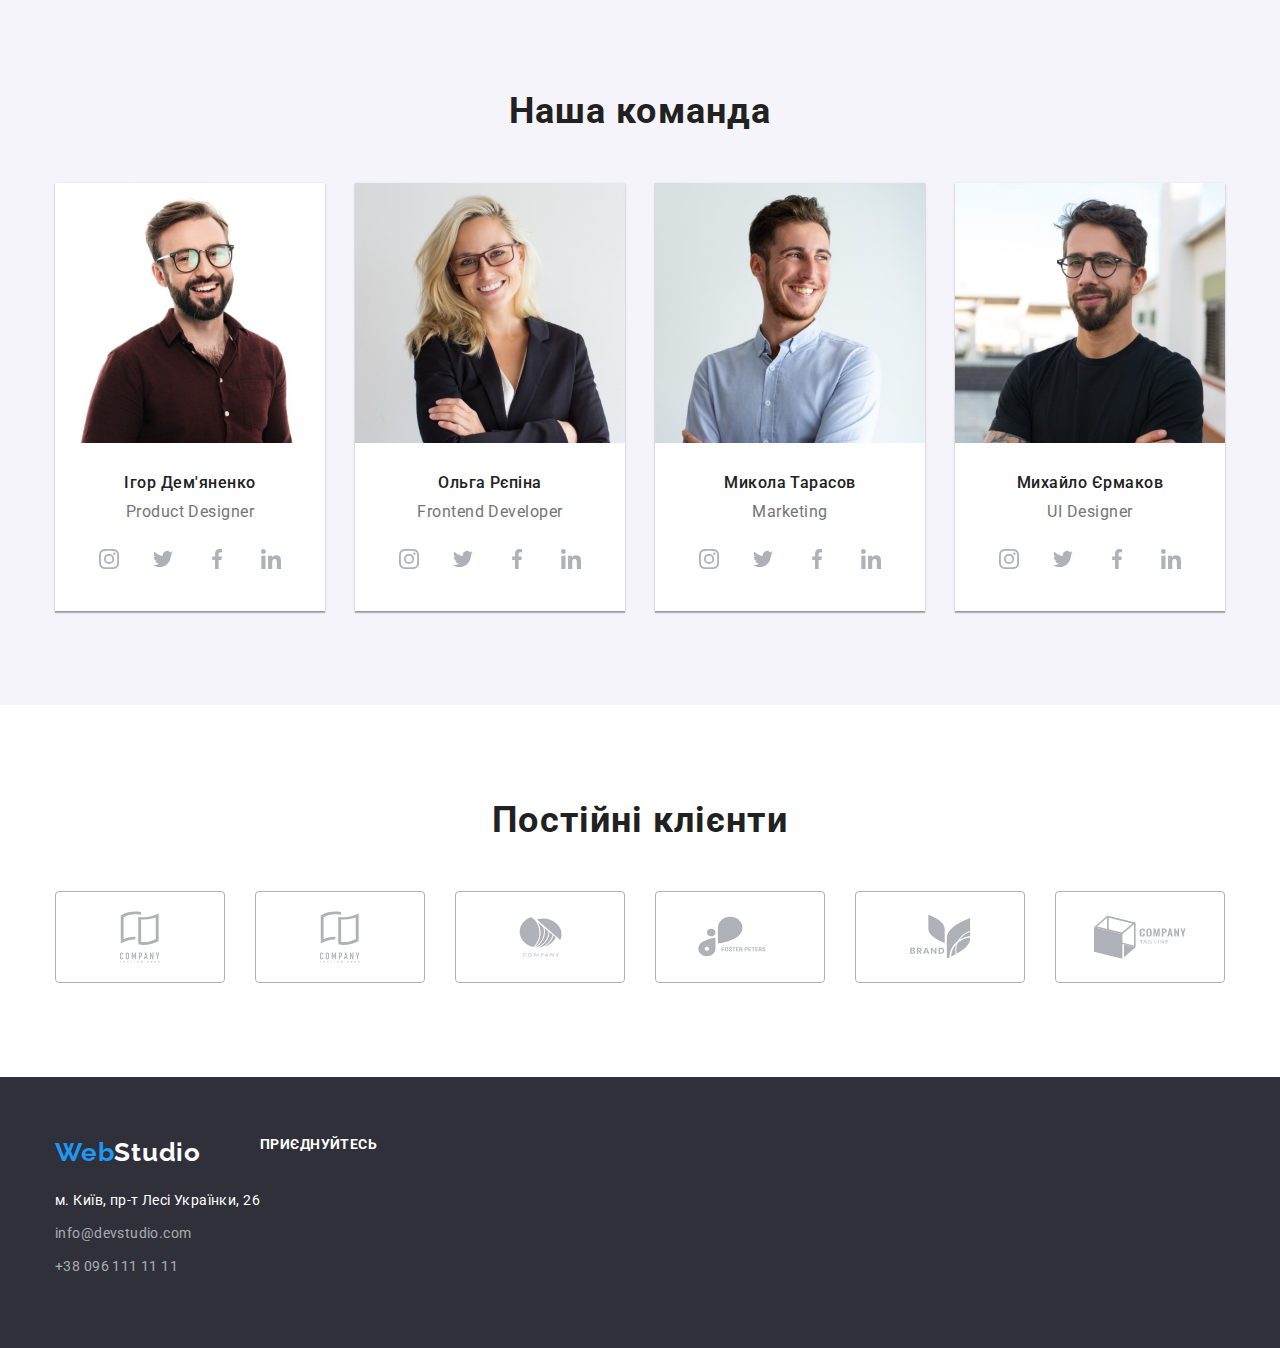
==== commit 17d6ed32: "client-icons" ====
--- a/index.html
+++ b/index.html
@@ -299,22 +299,46 @@
 
           <ul class="clients">
             <li class="item">
-              <div class="client-icons"></div>
-            </li>
-            <li class="item">
-              <div class="client-icons"></div>
-            </li>
-            <li class="item">
-              <div class="client-icons"></div>
-            </li>
-            <li class="item">
-              <div class="client-icons"></div>
-            </li>
-            <li class="item">
-              <div class="client-icons"></div>
-            </li>
-            <li class="item">
-              <div class="client-icons"></div>
+              <div class="client-icon-container">
+                <svg class="client-icon" width="40" height="52">
+                  <use href="./images/icons.svg#icon-company2"></use>
+                </svg>
+              </div>
+            </li>
+            <li class="item">
+              <div class="client-icon-container">
+                <svg class="client-icon" width="40" height="52">
+                  <use href="./images/icons.svg#icon-company2"></use>
+                </svg>
+              </div>
+            </li>
+            <li class="item">
+              <div class="client-icon-container">
+                <svg class="client-icon" width="43" height="41">
+                  <use href="./images/icons.svg#icon-company3"></use>
+                </svg>
+              </div>
+            </li>
+            <li class="item">
+              <div class="client-icon-container">
+                <svg class="client-icon" width="84" height="41">
+                  <use href="./images/icons.svg#icon-company4"></use>
+                </svg>
+              </div>
+            </li>
+            <li class="item">
+              <div class="client-icon-container">
+                <svg class="client-icon" width="63" height="45">
+                  <use href="./images/icons.svg#icon-company5"></use>
+                </svg>
+              </div>
+            </li>
+            <li class="item">
+              <div class="client-icon-container">
+                <svg class="client-icon" width="94" height="44">
+                  <use href="./images/icons.svg#icon-company6"></use>
+                </svg>
+              </div>
             </li>
           </ul>
         </div>
--- a/css/styles.css
+++ b/css/styles.css
@@ -404,13 +404,31 @@
     margin-left: 30px;
 }
 
-.client-icons {
+.client-icon-container {
     box-sizing: border-box;
     border: 1px solid #AFB1B8;
     width: 170px;
     height: 92px;
     border-radius: 4px;
-}
+
+    display: flex;
+    align-items: center;
+    justify-content: center;
+    color:#AFB1B8;
+}
+
+.client-icon-container:hover {
+    border: 1px solid #2196F3;
+    border-radius: 4px;
+    cursor: pointer;
+    color: #2196F3;
+}
+
+.client-icon {
+    fill: currentColor;
+}
+
+
 
 /* Стилізація галереї на сторінці Портфоліо */
 
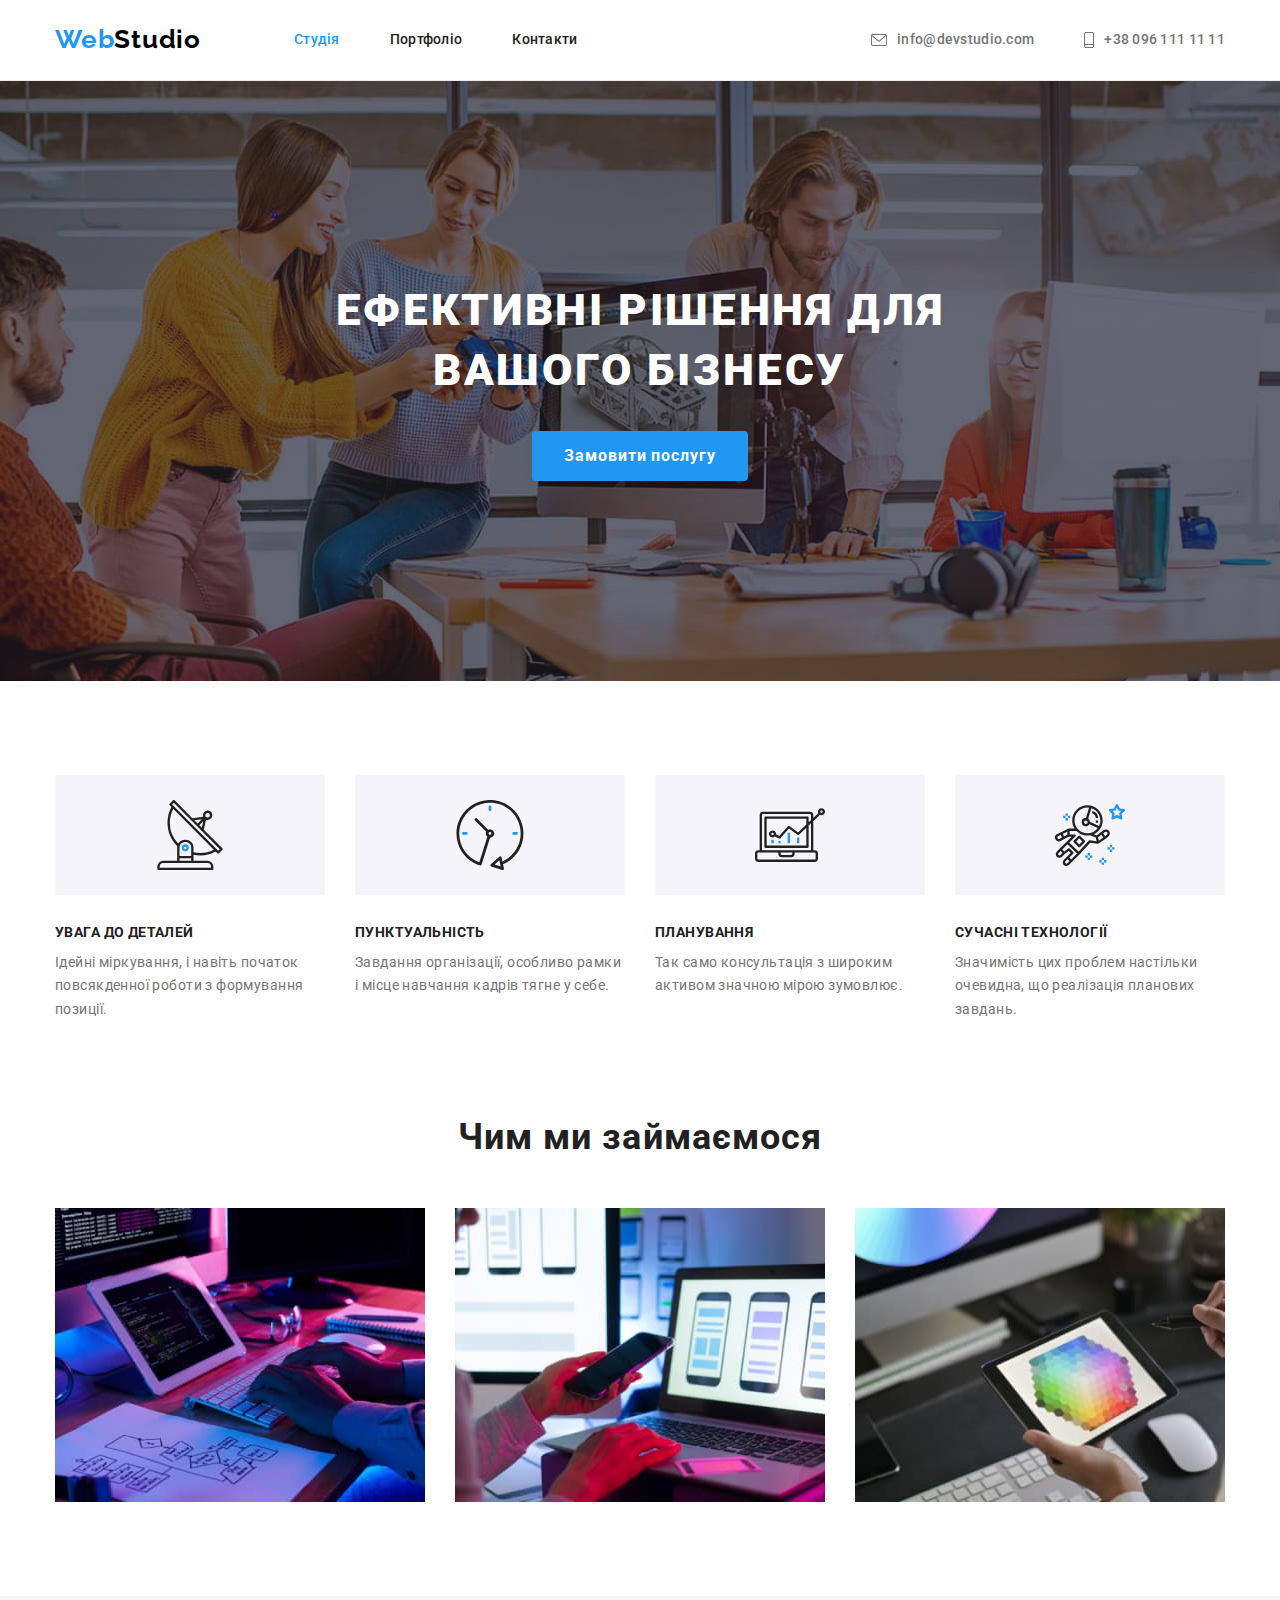
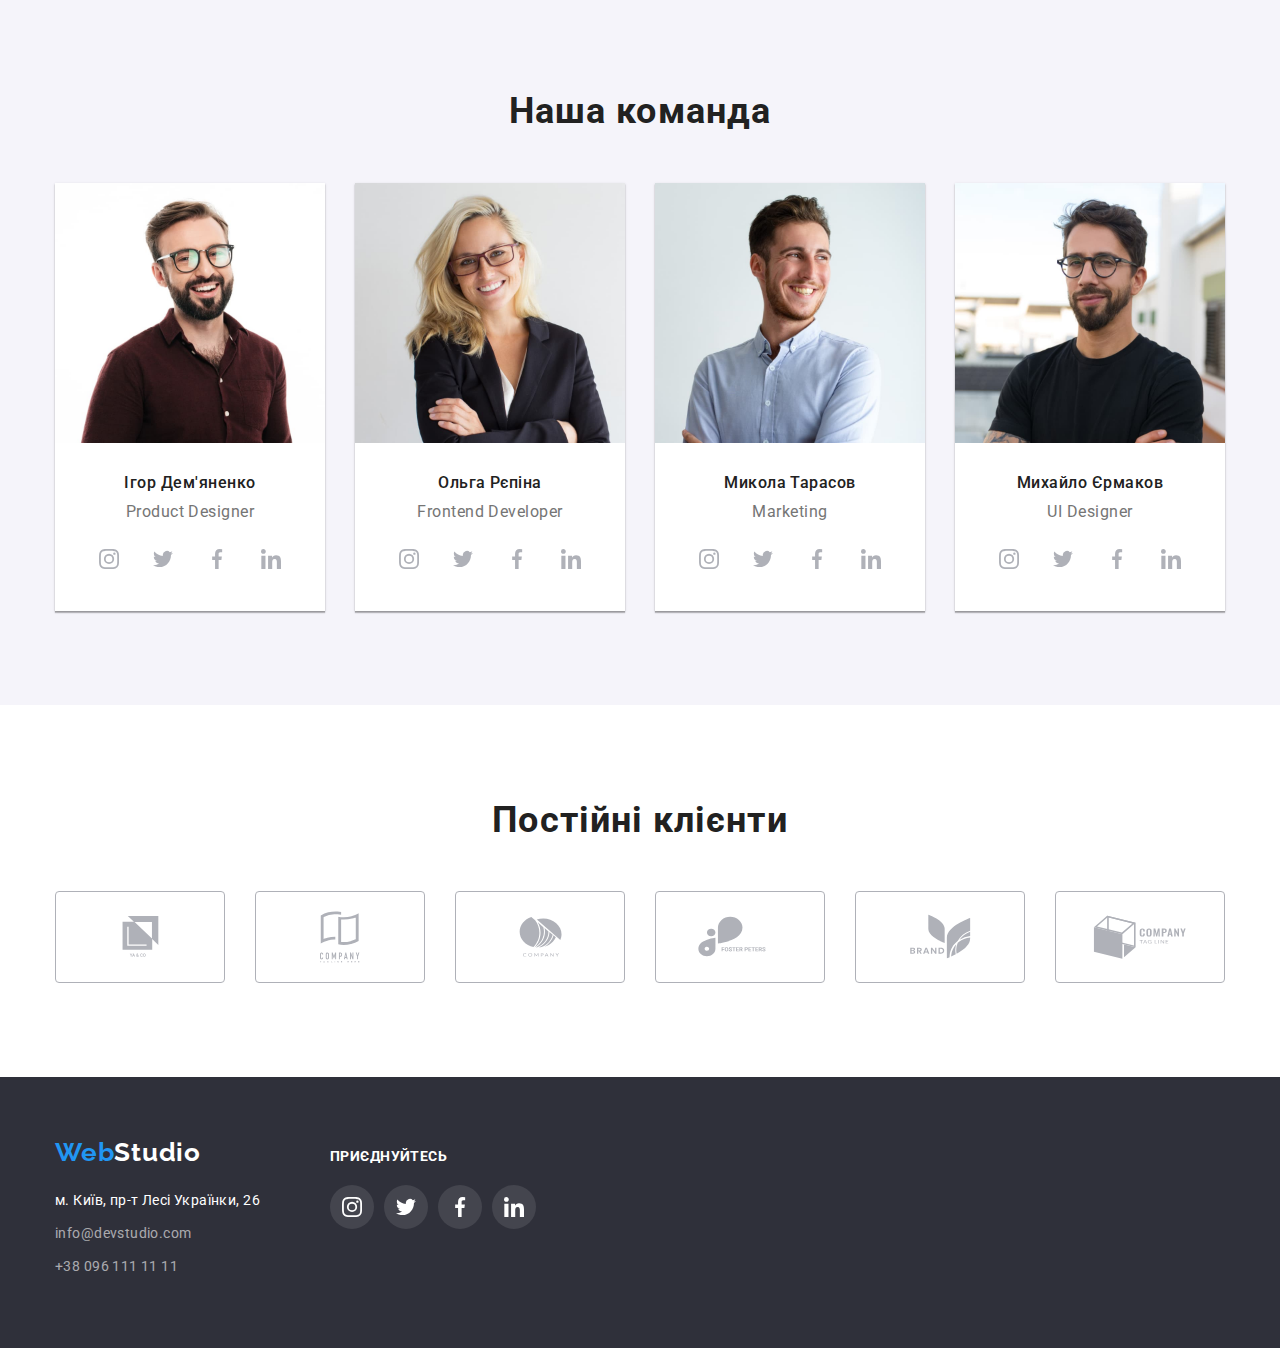
==== commit eeb43c2b: "footer icons" ====
--- a/index.html
+++ b/index.html
@@ -300,8 +300,8 @@
           <ul class="clients">
             <li class="item">
               <div class="client-icon-container">
-                <svg class="client-icon" width="40" height="52">
-                  <use href="./images/icons.svg#icon-company2"></use>
+                <svg class="client-icon" width="43" height="41">
+                  <use href="./images/icons.svg#icon-company1"></use>
                 </svg>
               </div>
             </li>
@@ -376,11 +376,35 @@
         </div>
         <div class="footer-social">
           <p class="p-footer-social">приєднуйтесь</p>
-          <ul>
-            <li><a href=""></a></li>
-            <li><a href=""></a></li>
-            <li><a href=""></a></li>
-            <li><a href=""></a></li>
+          <ul class="ul-footer-social">
+            <li class="item">
+              <a class="footer-social-link" href="">
+                <svg class="footer-social-icon" width="20" height="20">
+                  <use href="./images/icons.svg#icon-instagram"></use>
+                </svg>
+              </a>
+            </li>
+            <li class="item">
+              <a class="footer-social-link" href="">
+                <svg class="footer-social-icon" width="20" height="20">
+                  <use href="./images/icons.svg#icon-twitter"></use>
+                </svg>
+              </a>
+            </li>
+            <li class="item">
+              <a class="footer-social-link" href="">
+                <svg class="footer-social-icon" width="20" height="20">
+                  <use href="./images/icons.svg#icon-facebook"></use>
+                </svg>
+              </a>
+            </li>
+            <li class="item">
+              <a class="footer-social-link" href="">
+                <svg class="footer-social-icon" width="20" height="20">
+                  <use href="./images/icons.svg#icon-linkedin"></use>
+                </svg>
+              </a>
+            </li>
           </ul>
         </div>
       </div>
--- a/css/styles.css
+++ b/css/styles.css
@@ -594,6 +594,14 @@
     display: flex;
 }
 
+.footer-social {
+    display: flex;
+    flex-direction: column;
+    margin-bottom: 20px;
+    margin-top: 12px;
+    margin-left: 70px;
+}
+
 .p-footer-social {
     color: #FFFFFF;
     font-weight: 700;
@@ -601,20 +609,39 @@
     line-height: 1.14;
     letter-spacing: 0.03em;
     text-transform: uppercase;
-}
-
-.list-item::before {
-    content: '';
-    display: inline-block;
-    width: 20px;
-    height: 20px;
-    background-color: red;
-    border-radius: 4px;
-}
-
-
-
-
-
-
-
+
+    margin-bottom: 20px;
+}
+
+.ul-footer-social {
+    display: flex;
+    flex-direction: row;
+}
+
+.ul-footer-social .item+.item {
+    margin-left: 10px;
+}
+
+.footer-social-link {
+    display: flex;
+    justify-content: center;
+    align-items: center;
+    width: 44px;
+    height: 44px;
+    border-radius: 50%;
+    color: #FFFFFF;
+    background-color: rgba(255, 255, 255, 0.1);
+}
+
+.footer-social-link:hover,
+.footer-social-link:focus {
+    background-color: var(--accent-color);
+    color: #FFFFFF;
+}
+
+.footer-social-icon {
+    fill: currentColor;
+}
+
+
+
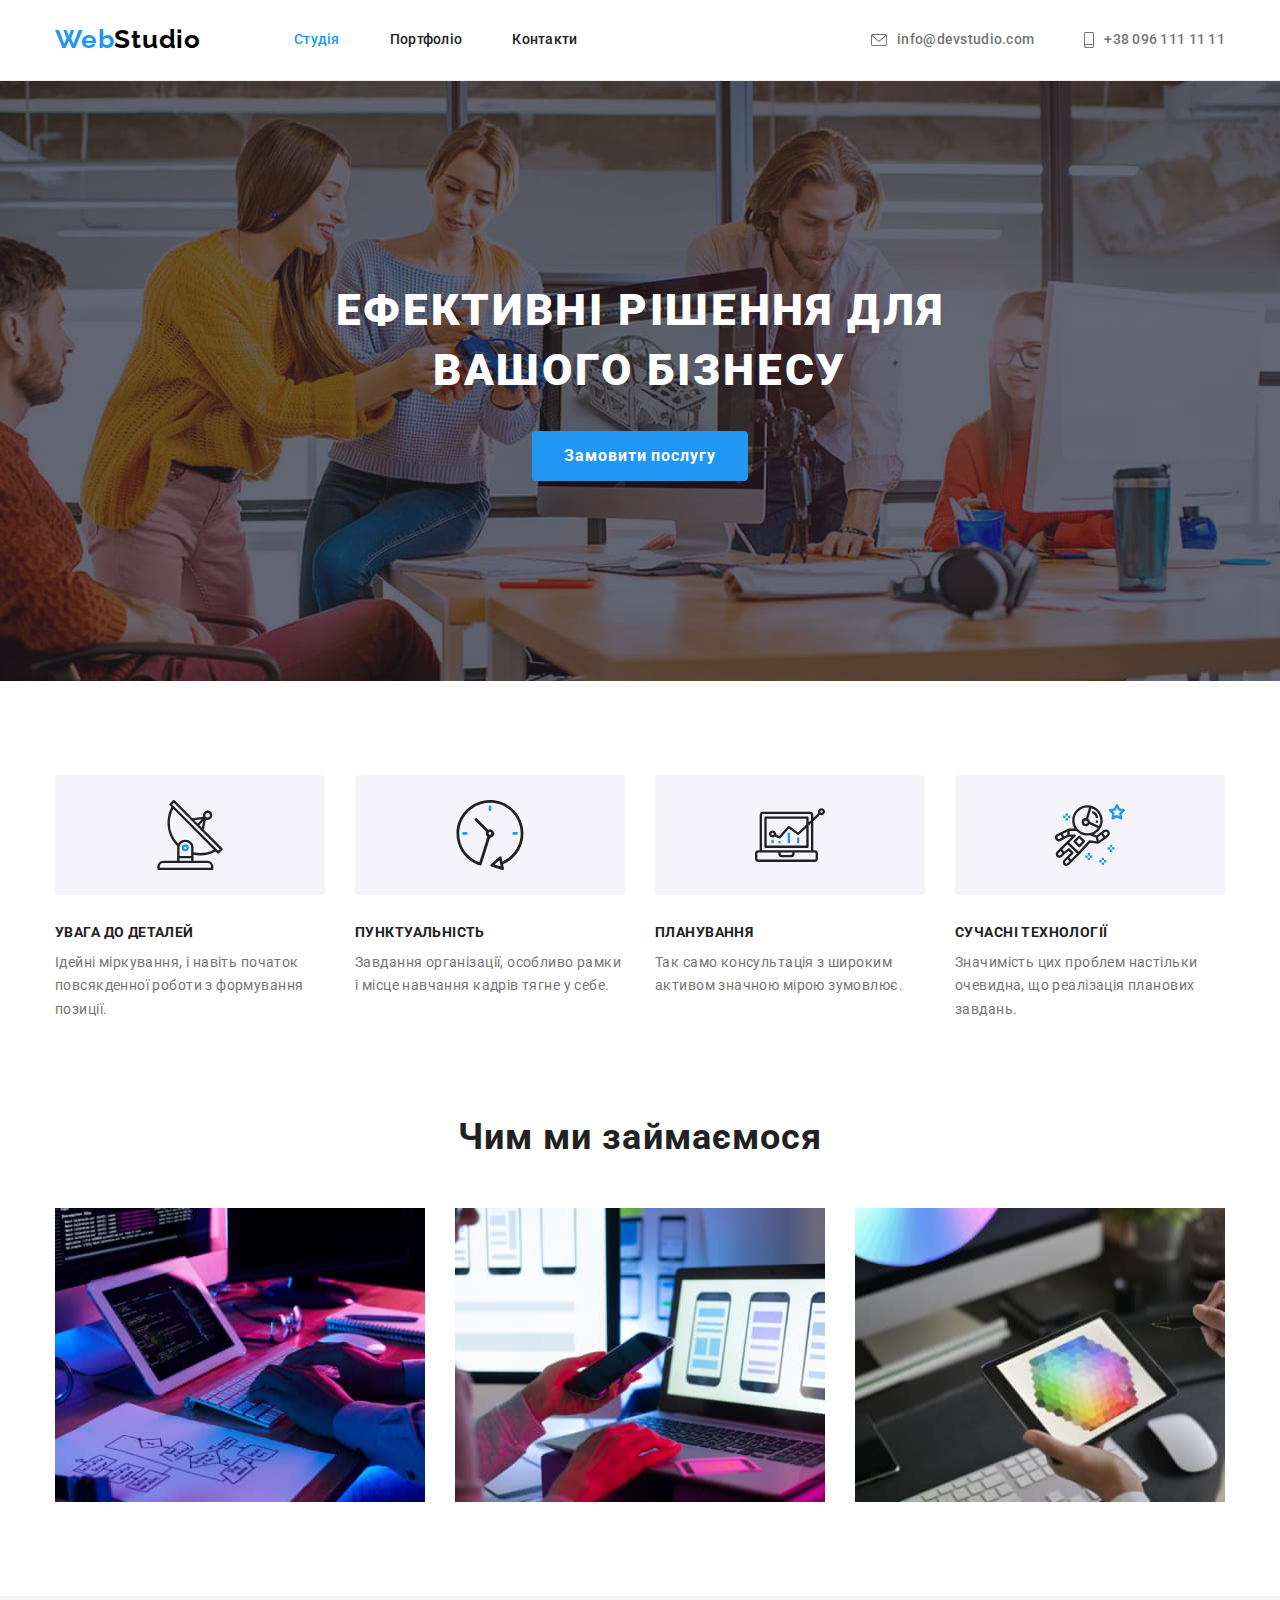
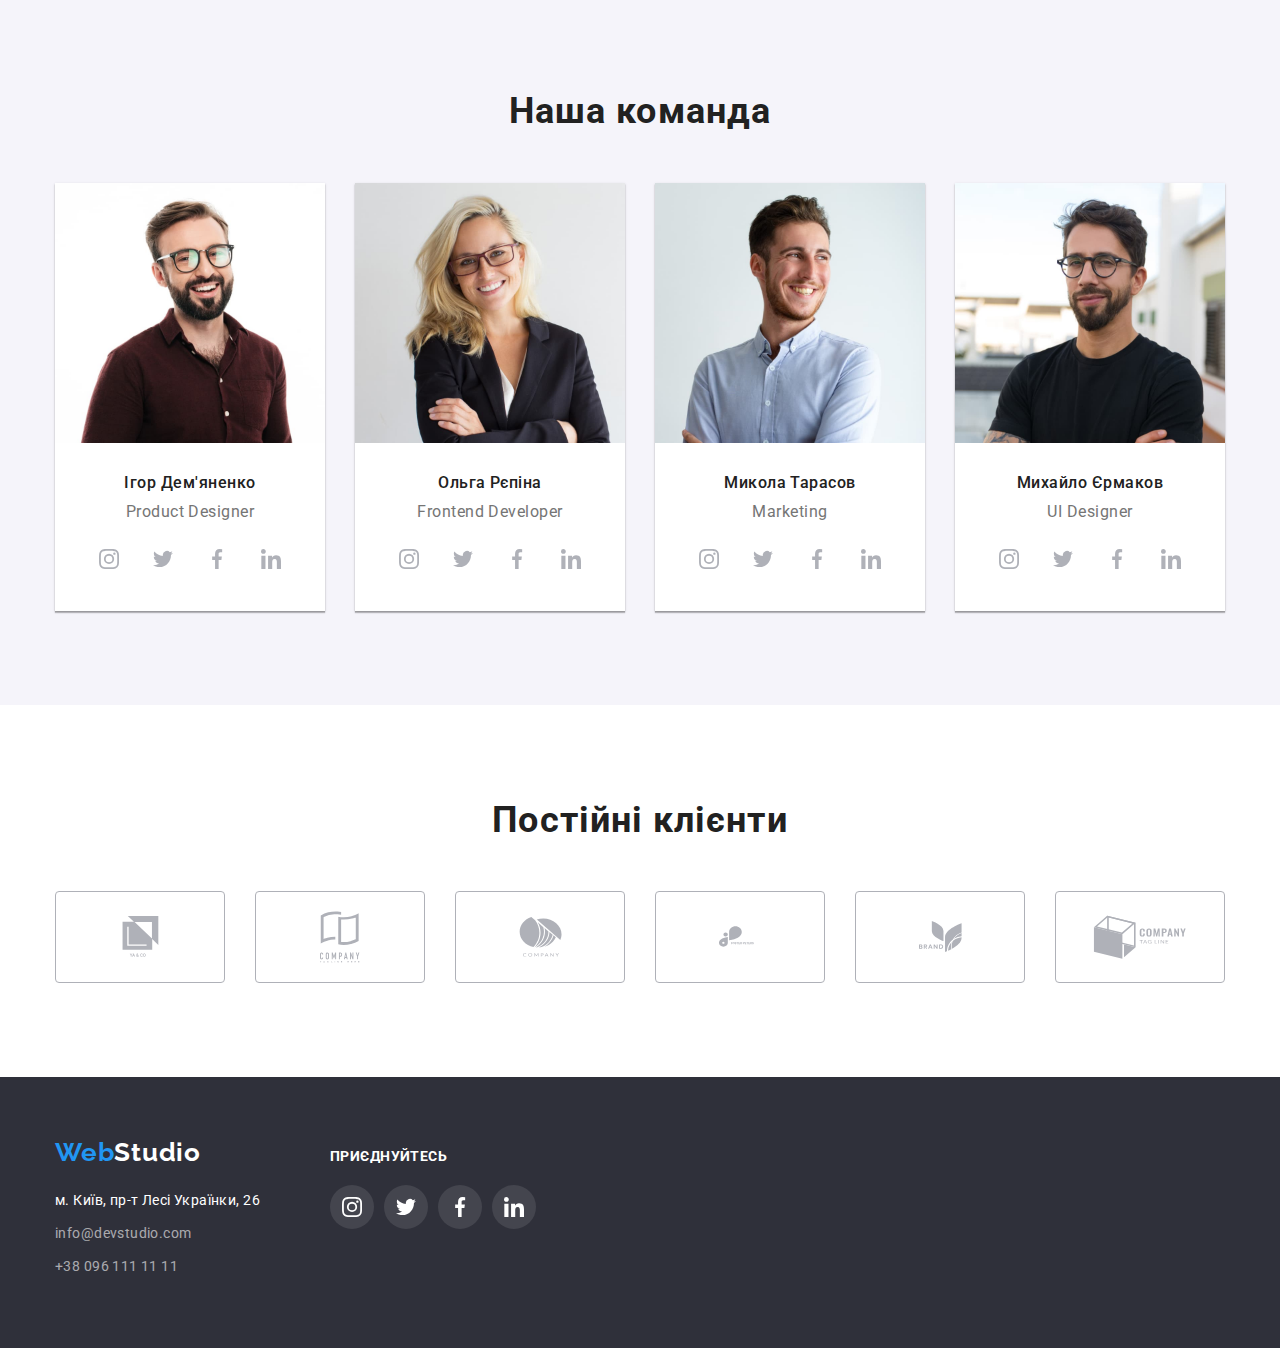
==== commit 6d945bbf: "client section edited (div to link)" ====
--- a/index.html
+++ b/index.html
@@ -297,48 +297,48 @@
         <div class="container">
           <h2 class="section-title">Постійні клієнти</h2>
 
-          <ul class="clients">
-            <li class="item">
-              <div class="client-icon-container">
+          <ul class="client-list">
+            <li class="item">
+              <a class="client-link" href="">
                 <svg class="client-icon" width="43" height="41">
                   <use href="./images/icons.svg#icon-company1"></use>
                 </svg>
-              </div>
-            </li>
-            <li class="item">
-              <div class="client-icon-container">
+              </a>
+            </li>
+            <li class="item">
+              <a class="client-link" href="">
                 <svg class="client-icon" width="40" height="52">
                   <use href="./images/icons.svg#icon-company2"></use>
                 </svg>
-              </div>
-            </li>
-            <li class="item">
-              <div class="client-icon-container">
+              </a>
+            </li>
+            <li class="item">
+              <a class="client-link" href="">
                 <svg class="client-icon" width="43" height="41">
                   <use href="./images/icons.svg#icon-company3"></use>
                 </svg>
-              </div>
-            </li>
-            <li class="item">
-              <div class="client-icon-container">
-                <svg class="client-icon" width="84" height="41">
+              </a>
+            </li>
+            <li class="item">
+              <a class="client-link" href="">
+                <svg class="client-icon" width="43" height="41">
                   <use href="./images/icons.svg#icon-company4"></use>
                 </svg>
-              </div>
-            </li>
-            <li class="item">
-              <div class="client-icon-container">
-                <svg class="client-icon" width="63" height="45">
+              </a>
+            </li>
+            <li class="item">
+              <a class="client-link" href="">
+                <svg class="client-icon" width="43" height="41">
                   <use href="./images/icons.svg#icon-company5"></use>
                 </svg>
-              </div>
-            </li>
-            <li class="item">
-              <div class="client-icon-container">
+              </a>
+            </li>
+            <li class="item">
+              <a class="client-link" href="">
                 <svg class="client-icon" width="94" height="44">
                   <use href="./images/icons.svg#icon-company6"></use>
                 </svg>
-              </div>
+              </a>
             </li>
           </ul>
         </div>
--- a/css/styles.css
+++ b/css/styles.css
@@ -212,6 +212,8 @@
     background-image: linear-gradient(
         to right, rgba(47, 48, 58, 0.4), rgba(47, 48, 58, 0.4)), url("../images/hero.jpg");
     background-position: center;
+    max-width: 1600px;
+    margin: 0 auto;
 }
 
 .hero-section {
@@ -287,6 +289,7 @@
     height: 120px;
     margin-bottom: 30px;
     background-color: var(--secondary-bg-color);
+    border-radius: 4px;
     /* outline: 1px solid red; */
 }
 
@@ -396,38 +399,35 @@
     fill: currentColor;
 }
 
-.clients {
-    display: flex;
-}
-
-.clients .item + .item {
+.client-list {
+    display: flex;
+    justify-content: center;
+}
+
+.client-list .item+.item {
     margin-left: 30px;
 }
 
-.client-icon-container {
-    box-sizing: border-box;
-    border: 1px solid #AFB1B8;
+.client-link {
+    display: flex;
+    justify-content: center;
+    align-items: center;
     width: 170px;
     height: 92px;
+    border: 1px solid #AFB1B8;
+    color: #AFB1B8;
     border-radius: 4px;
-
-    display: flex;
-    align-items: center;
-    justify-content: center;
-    color:#AFB1B8;
-}
-
-.client-icon-container:hover {
-    border: 1px solid #2196F3;
-    border-radius: 4px;
-    cursor: pointer;
-    color: #2196F3;
+}
+
+.client-link:hover,
+.client-link:focus {
+    color: var(--accent-color);
+    border-color: var(--accent-color);
 }
 
 .client-icon {
     fill: currentColor;
 }
-
 
 
 /* Стилізація галереї на сторінці Портфоліо */
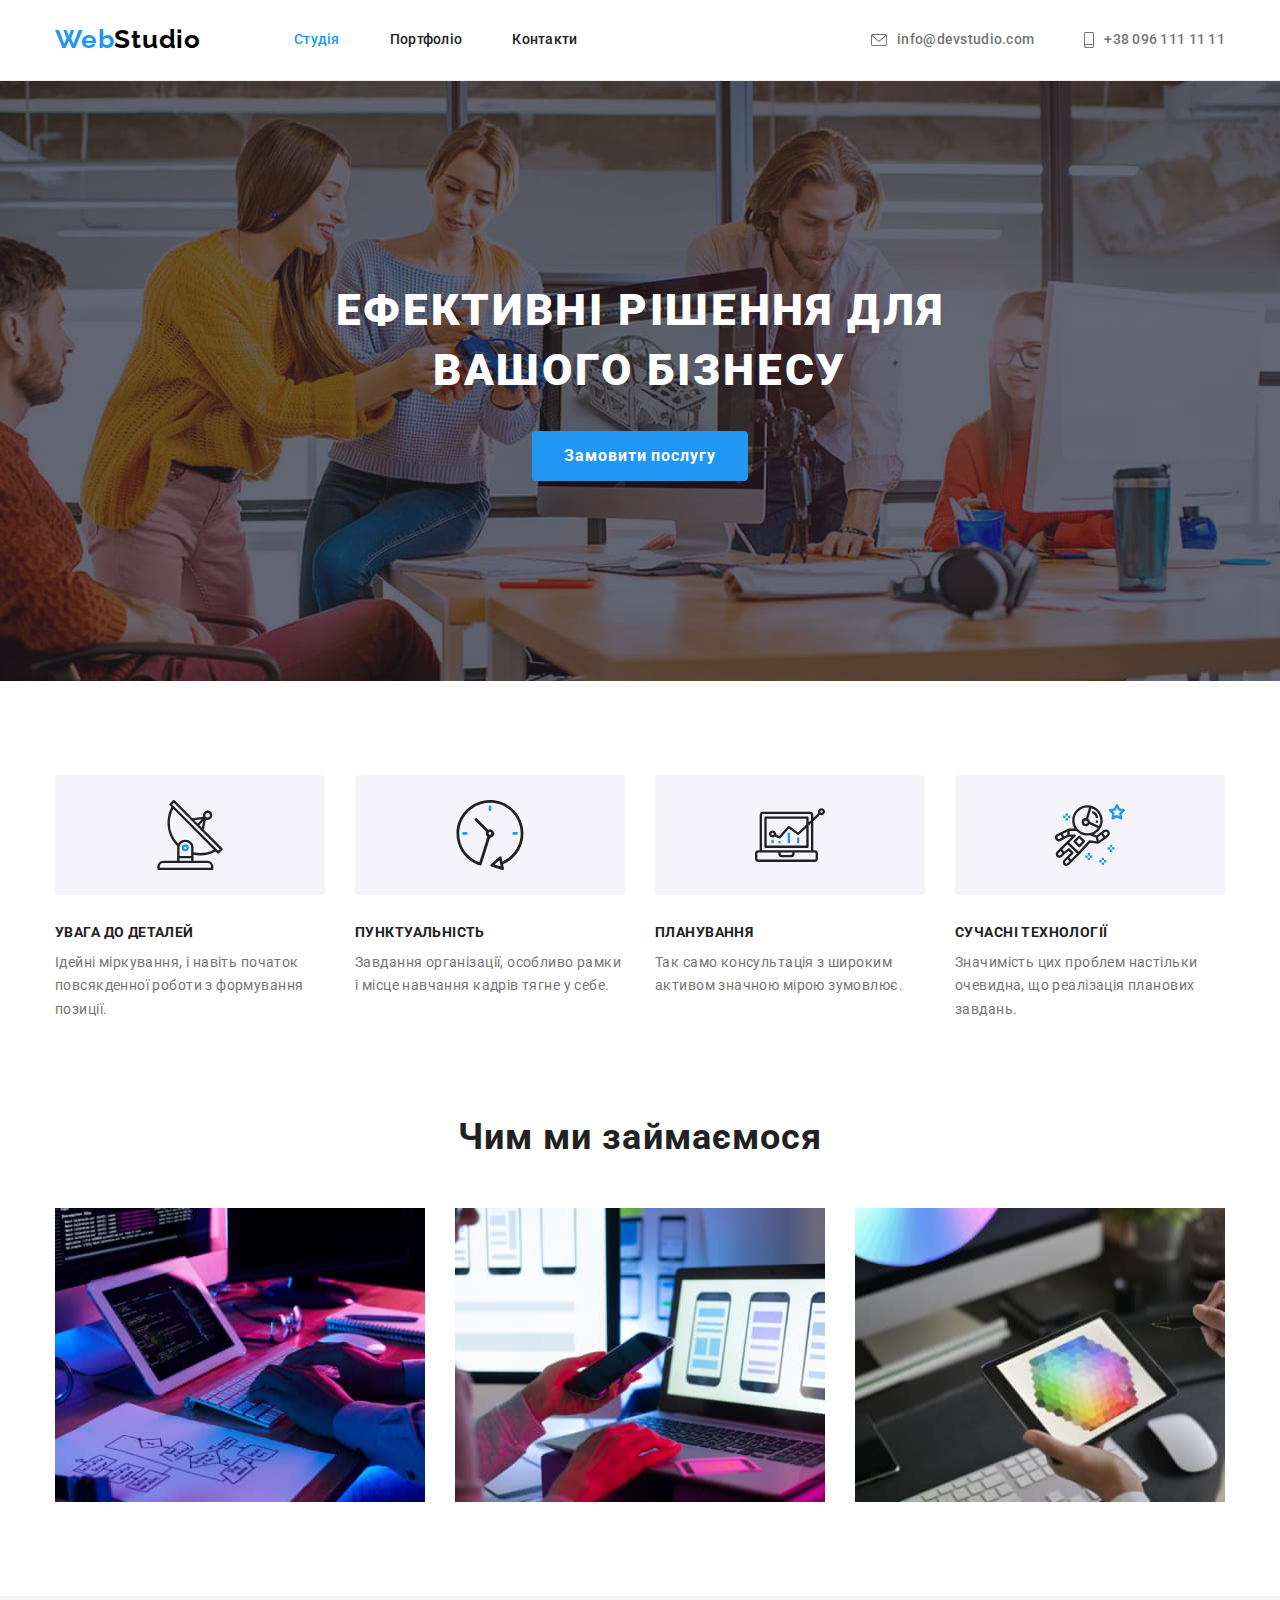
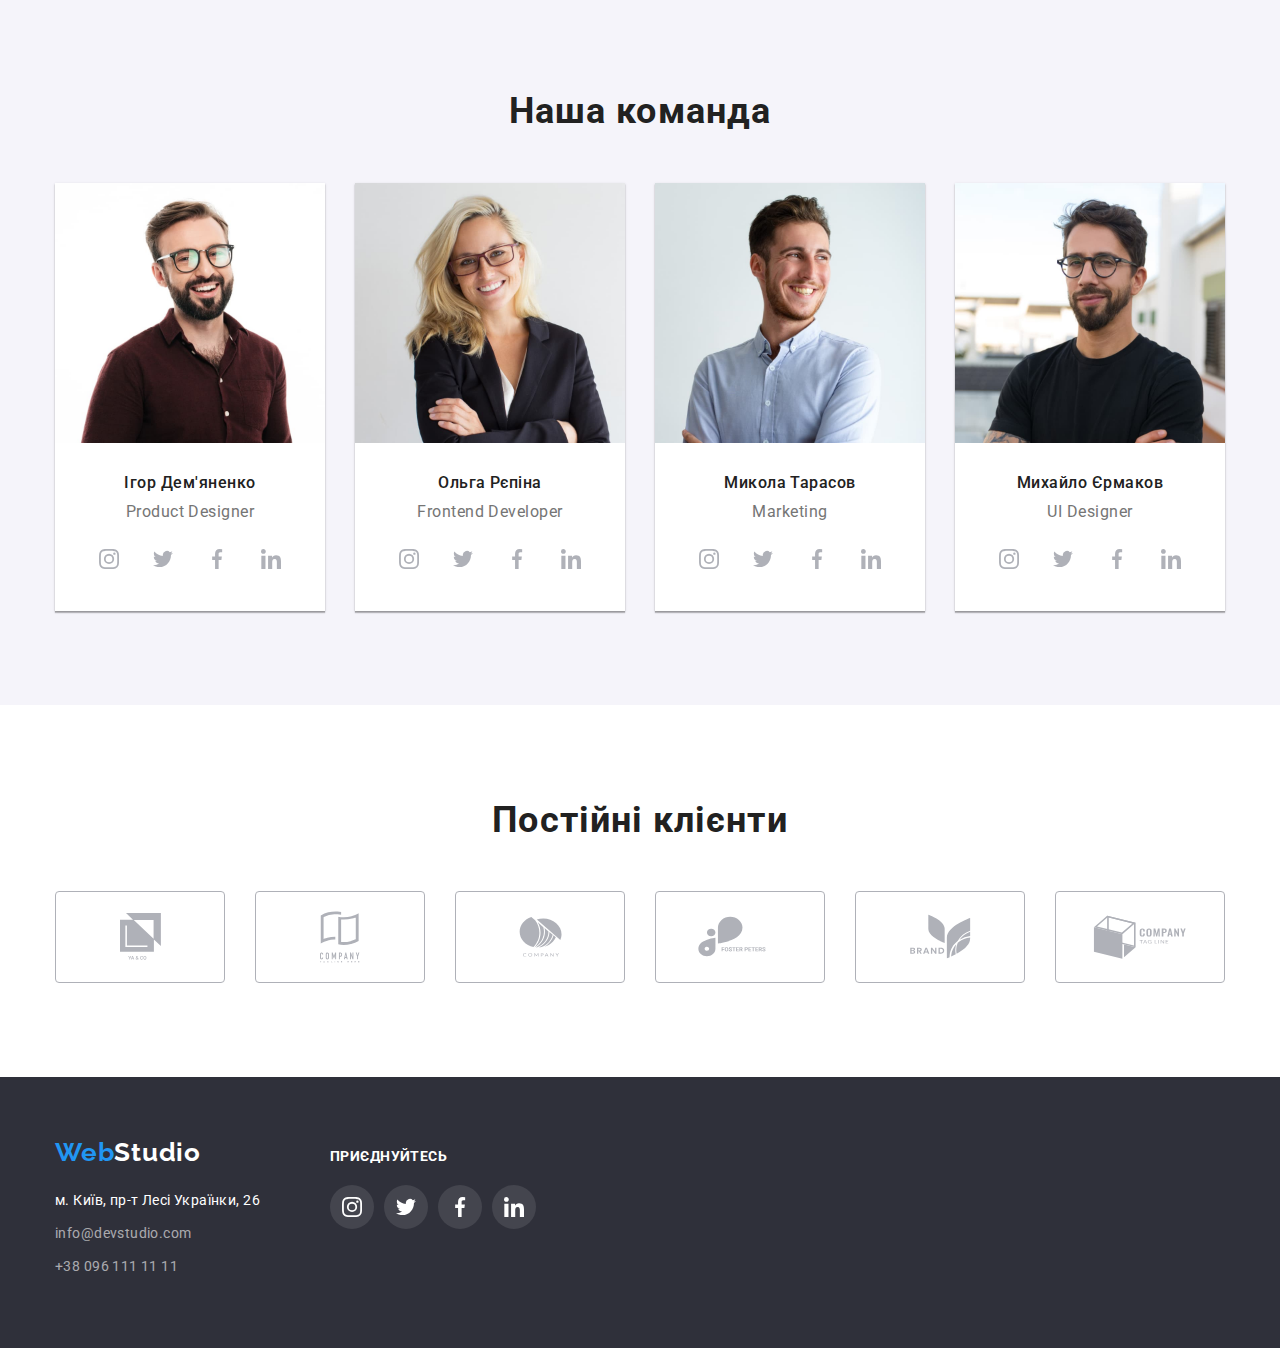
==== commit 96d9c7b0: "client-icon-size edited" ====
--- a/index.html
+++ b/index.html
@@ -300,7 +300,7 @@
           <ul class="client-list">
             <li class="item">
               <a class="client-link" href="">
-                <svg class="client-icon" width="43" height="41">
+                <svg class="client-icon" width="41" height="47">
                   <use href="./images/icons.svg#icon-company1"></use>
                 </svg>
               </a>
@@ -321,14 +321,14 @@
             </li>
             <li class="item">
               <a class="client-link" href="">
-                <svg class="client-icon" width="43" height="41">
+                <svg class="client-icon" width="84" height="41">
                   <use href="./images/icons.svg#icon-company4"></use>
                 </svg>
               </a>
             </li>
             <li class="item">
               <a class="client-link" href="">
-                <svg class="client-icon" width="43" height="41">
+                <svg class="client-icon" width="63" height="45">
                   <use href="./images/icons.svg#icon-company5"></use>
                 </svg>
               </a>
